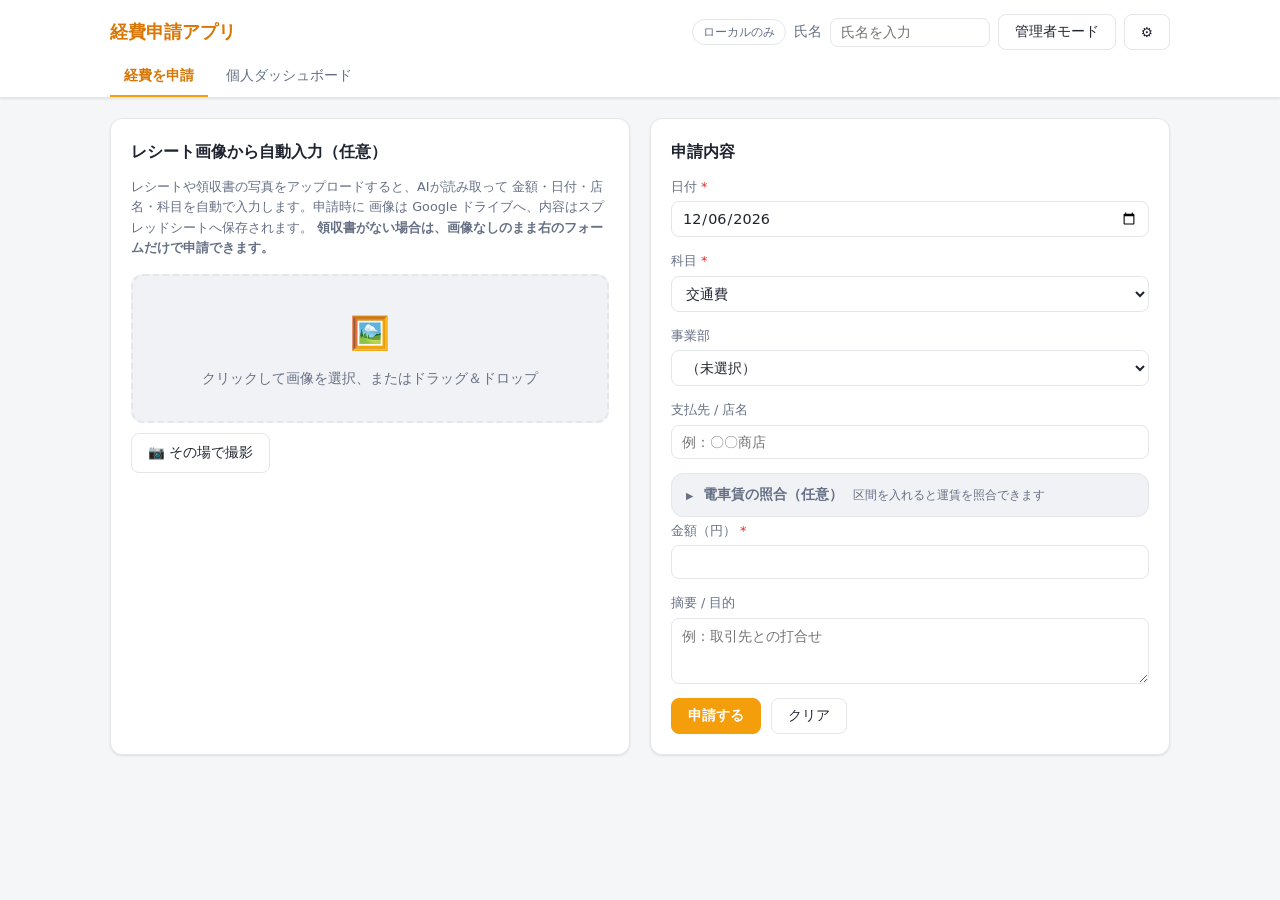
==== expense-app/index.html @ 51ad1a21 "端末内OCR（Tesseract）を削除した AIキーが設定されている運用では一度も実行されない経路だった。CDNからの ライブラリ読み込み、大津の二値化を自前実装した前処理、OCR結果のテキストから" ====
<!doctype html>
<html lang="ja">
  <head>
    <meta charset="UTF-8" />
    <meta name="viewport" content="width=device-width, initial-scale=1.0" />
    <title>経費申請アプリ</title>
    <link rel="stylesheet" href="./style.css" />
  </head>
  <body>
    <header class="app-header">
      <div class="app-header__inner">
        <h1 class="app-title">経費申請アプリ</h1>
        <div class="user-box">
          <span class="sync-badge" id="syncBadge">ローカルのみ</span>
          <button id="reSyncBtn" type="button" class="btn btn--ghost btn--sm" hidden>
            再同期
          </button>

          <!-- ローカル（試用）モード用 -->
          <span class="local-only" id="localUserBox">
            <label for="currentUser">氏名</label>
            <input
              id="currentUser"
              type="text"
              placeholder="氏名を入力"
              autocomplete="off"
            />
            <button id="adminToggle" type="button" class="btn btn--ghost">
              管理者モード
            </button>
          </span>

          <!-- クラウド（認証）モード用 -->
          <span class="cloud-only" id="sessionBox" hidden>
            <span class="user-chip">
              <span id="sessionName"></span>
              <span class="role-badge" id="sessionRole"></span>
            </span>
            <button id="logoutBtn" type="button" class="btn btn--ghost btn--sm">
              ログアウト
            </button>
          </span>

          <button id="settingsBtn" type="button" class="btn btn--ghost" title="クラウド連携設定">
            ⚙️
          </button>
        </div>
      </div>
      <nav class="tabs" id="tabs">
        <button class="tab is-active" data-tab="apply" type="button">経費を申請</button>
        <button class="tab" data-tab="personal" type="button">個人ダッシュボード</button>
        <button class="tab is-admin-only" data-tab="admin" type="button" hidden>
          管理者ダッシュボード
        </button>
      </nav>
    </header>

    <main class="container">
      <!-- バックエンド（Apps Script）が古い版のときの案内 -->
      <p class="notice" id="backendNotice" hidden></p>
      <!-- ===== 申請タブ ===== -->
      <section class="panel is-active" data-panel="apply">
        <div class="grid grid--apply">
          <div class="card">
            <h2 class="card__title">レシート画像から自動入力（任意）</h2>
            <p class="card__hint">
              レシートや領収書の写真をアップロードすると、AIが読み取って
              金額・日付・店名・科目を自動で入力します。申請時に
              画像は Google ドライブへ、内容はスプレッドシートへ保存されます。
              <strong>領収書がない場合は、画像なしのまま右のフォームだけで申請できます。</strong>
            </p>

            <label class="dropzone" id="dropzone">
              <input id="imageInput" type="file" accept="image/*" hidden />
              <span class="dropzone__icon">🖼️</span>
              <span class="dropzone__text">
                クリックして画像を選択、またはドラッグ＆ドロップ
              </span>
            </label>
            <div class="upload-actions">
              <label class="btn btn--ghost" id="cameraBtn">
                📷 その場で撮影
                <input
                  id="cameraInput"
                  type="file"
                  accept="image/*"
                  capture="environment"
                  hidden
                />
              </label>
            </div>

            <div class="preview" id="preview" hidden>
              <img id="previewImg" alt="レシートプレビュー" />
              <div class="preview__actions">
                <button id="retryAnalyze" type="button" class="btn btn--ghost btn--sm">
                  ⟳ もう一度AI解析
                </button>
                <button id="rotateImage" type="button" class="btn btn--ghost btn--sm">
                  ↻ 90°回転して再解析
                </button>
                <button id="clearImage" type="button" class="btn btn--ghost btn--sm">
                  画像を削除
                </button>
              </div>
            </div>

            <div class="ocr-status" id="ocrStatus" hidden>
              <div class="ocr-bar"><div class="ocr-bar__fill" id="ocrBarFill"></div></div>
              <span id="ocrStatusText">解析中…</span>
              <p class="ocr-error" id="ocrError" hidden></p>
            </div>

            <details class="ocr-raw" id="ocrRawWrap" hidden>
              <summary>読み取ったテキストを表示（誤りの確認用）</summary>
              <pre id="ocrRaw"></pre>
            </details>
          </div>

          <div class="card">
            <h2 class="card__title">申請内容</h2>
            <form id="expenseForm" class="form">
              <div class="form__row">
                <label for="expDate">日付 <span class="req">*</span></label>
                <input id="expDate" type="date" required />
              </div>
              <div class="form__row">
                <label for="expCategory">科目 <span class="req">*</span></label>
                <select id="expCategory" required>
                  <option value="交通費">交通費</option>
                  <option value="交際費">交際費</option>
                  <option value="会議費">会議費</option>
                  <option value="消耗品費">消耗品費</option>
                  <option value="通信費">通信費</option>
                  <option value="宿泊費">宿泊費</option>
                  <option value="その他">その他</option>
                </select>
              </div>
              <div class="form__row">
                <label for="expDept">事業部</label>
                <select id="expDept"></select>
              </div>
              <div class="form__row">
                <label for="expVendor">支払先 / 店名</label>
                <input id="expVendor" type="text" placeholder="例：〇〇商店" />
              </div>

              <!-- 交通費の運賃照合（科目が交通費のときだけ表示） -->
              <details class="fare-box" id="fareBox" hidden>
                <summary>
                  <span>電車賃の照合（任意）</span>
                  <span class="fare-box__state" id="fareSummary">区間を入れると運賃を照合できます</span>
                </summary>
                <div class="fare-grid">
                  <div class="form__row">
                    <label for="fareFrom">出発駅</label>
                    <input id="fareFrom" type="text" placeholder="例：新井薬師前" autocomplete="off" />
                  </div>
                  <div class="form__row">
                    <label for="fareTo">到着駅</label>
                    <input id="fareTo" type="text" placeholder="例：武蔵浦和" autocomplete="off" />
                  </div>
                  <div class="form__row">
                    <label for="fareRound">片道 / 往復</label>
                    <select id="fareRound">
                      <option value="round">往復</option>
                      <option value="one">片道</option>
                    </select>
                  </div>
                  <div class="form__row">
                    <label for="fareTrips">回数</label>
                    <input id="fareTrips" type="number" min="1" max="60" step="1" value="1" />
                  </div>
                </div>
                <div class="fare-actions">
                  <button id="fareLookupBtn" type="button" class="btn btn--ghost btn--sm">
                    🔎 Webで運賃を照合
                  </button>
                  <a id="fareSearchLink" class="btn btn--ghost btn--sm" href="#"
                     target="_blank" rel="noopener"
                     title="自分のブラウザで路線検索を開きます（無料・AIを使いません）">
                    🚉 路線検索で調べる ↗
                  </a>
                  <button id="fareApplyBtn" type="button" class="btn btn--ghost btn--sm" hidden>
                    金額に反映
                  </button>
                </div>
                <p class="fare-result" id="fareResult" hidden></p>
              </details>

              <div class="form__row">
                <label for="expAmount">金額（円） <span class="req">*</span></label>
                <input id="expAmount" type="number" min="0" step="1" required />
              </div>
              <div class="form__row">
                <label for="expDesc">摘要 / 目的</label>
                <textarea id="expDesc" rows="3" placeholder="例：取引先との打合せ"></textarea>
              </div>
              <div class="form__actions">
                <button type="submit" class="btn btn--primary" id="submitBtn">申請する</button>
                <button type="reset" class="btn btn--ghost">クリア</button>
              </div>
            </form>
          </div>
        </div>
      </section>

      <!-- ===== 個人ダッシュボード ===== -->
      <section class="panel" data-panel="personal">
        <div class="month-nav">
          <button id="personalPrev" type="button" class="btn btn--ghost btn--sm">◀</button>
          <input id="personalMonth" type="month" class="month-input" />
          <button id="personalNext" type="button" class="btn btn--ghost btn--sm">▶</button>
          <button id="personalAll" type="button" class="btn btn--ghost btn--sm">全期間</button>
        </div>
        <div class="stats" id="personalStats"></div>
        <div class="card">
          <div class="card__head">
            <h2 class="card__title">自分の申請一覧</h2>
            <div class="filters">
              <select id="personalFilter" class="mini-select">
                <option value="all">すべて</option>
                <option value="pending">申請中</option>
                <option value="approved">承認済み</option>
                <option value="rejected">却下</option>
              </select>
              <div class="view-toggle" id="personalViewToggle" role="group" aria-label="表示切替">
                <button type="button" data-view="cards" data-scope="personal">🧾 領収書</button>
                <button type="button" data-view="table" data-scope="personal">≡ 表</button>
              </div>
            </div>
          </div>
          <div class="cards" id="personalCards" hidden></div>
          <div class="table-wrap" id="personalTableWrap">
            <table class="table" id="personalTable">
              <thead>
                <tr>
                  <th>日付</th>
                  <th>科目</th>
                  <th>支払先</th>
                  <th class="num">金額</th>
                  <th>状態</th>
                  <th>領収書</th>
                  <th>備考</th>
                  <th></th>
                </tr>
              </thead>
              <tbody></tbody>
            </table>
          </div>
        </div>

        <div class="card cloud-only" id="passwordCard" hidden>
          <h2 class="card__title">パスワード変更</h2>
          <form id="passwordForm" class="form form--grid">
            <div class="form__row">
              <label for="pwCurrent">現在のパスワード</label>
              <input id="pwCurrent" type="password" autocomplete="current-password" required />
            </div>
            <div class="form__row">
              <label for="pwNew">新しいパスワード（8文字以上）</label>
              <input id="pwNew" type="password" autocomplete="new-password" minlength="8" required />
            </div>
            <div class="form__actions">
              <button type="submit" class="btn btn--ghost">変更する</button>
            </div>
          </form>
        </div>
      </section>

      <!-- ===== 管理者ダッシュボード ===== -->
      <section class="panel" data-panel="admin">
        <p class="notice" id="plNotice" hidden></p>
        <div class="month-nav">
          <button id="adminPrev" type="button" class="btn btn--ghost btn--sm">◀</button>
          <input id="adminMonth" type="month" class="month-input" />
          <button id="adminNext" type="button" class="btn btn--ghost btn--sm">▶</button>
          <button id="adminAll" type="button" class="btn btn--ghost btn--sm">全期間</button>
        </div>
        <div class="stats" id="adminStats"></div>

        <div class="grid grid--charts">
          <div class="card">
            <div class="card__head">
              <h2 class="card__title" id="adminGroupTitle">グループ別 承認済み金額</h2>
              <select id="adminGroupBy" class="mini-select">
                <option value="category">区分（科目）別</option>
                <option value="department">事業部別</option>
                <option value="applicant">スタッフ別</option>
              </select>
            </div>
            <div class="bars" id="adminByGroup"></div>
          </div>

          <div class="card">
            <h2 class="card__title">月次推移（承認済み金額・直近6ヶ月）</h2>
            <div class="bars" id="adminTrend"></div>
          </div>
        </div>

        <div class="card">
          <div class="card__head">
            <h2 class="card__title">全申請一覧</h2>
            <div class="filters">
              <input id="adminSearch" type="search" placeholder="申請者・店名で検索" />
              <select id="adminStatusFilter" class="mini-select">
                <option value="all">すべての状態</option>
                <option value="pending">申請中</option>
                <option value="approved">承認済み</option>
                <option value="rejected">却下</option>
              </select>
              <select id="adminReceiptFilter" class="mini-select">
                <option value="all">領収書：すべて</option>
                <option value="yes">領収書あり</option>
                <option value="no">領収書なし</option>
              </select>
              <select id="adminFareFilter" class="mini-select">
                <option value="all">運賃照合：すべて</option>
                <option value="diff">差額あり</option>
                <option value="registered">新規登録</option>
                <option value="unchecked">未照合</option>
                <option value="match">一致</option>
              </select>
              <select id="adminSort" class="mini-select">
                <option value="date_desc">日付（新しい順）</option>
                <option value="date_asc">日付（古い順）</option>
                <option value="amount_desc">金額（大きい順）</option>
                <option value="applicant">スタッフ順</option>
                <option value="department">事業部順</option>
                <option value="category">区分（科目）順</option>
              </select>
              <div class="view-toggle" id="adminViewToggle" role="group" aria-label="表示切替">
                <button type="button" data-view="cards" data-scope="admin">🧾 領収書</button>
                <button type="button" data-view="table" data-scope="admin">≡ 表</button>
              </div>
              <button id="csvBtn" type="button" class="btn btn--ghost btn--sm">
                CSV書き出し
              </button>
            </div>
          </div>
          <div class="cards" id="adminCards" hidden></div>
          <div class="table-wrap" id="adminTableWrap">
            <table class="table" id="adminTable">
              <thead>
                <tr>
                  <th>申請者</th>
                  <th>事業部</th>
                  <th>日付</th>
                  <th>科目</th>
                  <th>支払先</th>
                  <th class="num">金額</th>
                  <th>領収書</th>
                  <th>状態</th>
                  <th>操作</th>
                </tr>
              </thead>
              <tbody></tbody>
            </table>
          </div>
        </div>

        <!-- 事業部マスタ管理（クラウド＋認証モードのみ） -->
        <div class="card cloud-only" id="deptMgmtCard" hidden>
          <h2 class="card__title">事業部の管理</h2>
          <p class="card__hint">
            ここで登録した事業部が、申請フォームとユーザー登録のプルダウンに反映されます。
            削除しても過去の申請データの事業部名は残ります（選択肢から外れるだけ）。
          </p>
          <div id="deptChips" class="dept-chips"></div>
          <form id="deptAddForm" class="form form--inline-add">
            <input id="newDeptName" type="text" placeholder="新しい事業部名" maxlength="40" required />
            <button type="submit" class="btn btn--primary">追加</button>
          </form>
        </div>

        <!-- 運賃マスタ（クラウド＋認証モードのみ） -->
        <div class="card cloud-only" id="fareMgmtCard" hidden>
          <div class="card__head">
            <h2 class="card__title">運賃マスタ（電車賃の照合基準）</h2>
            <button id="fareReloadBtn" type="button" class="btn btn--ghost btn--sm">
              再読込
            </button>
          </div>
          <p class="card__hint">
            未登録の区間が申請されると、<strong>その申請額から片道運賃を割り戻してここへ登録</strong>
            します（更新欄が「申請（申請者名）」の行）。2回目以降の同じ区間はこの値で即照合するため、
            結果がぶれません。<strong>最初の1件は申請額をそのまま基準にしているので、
            一覧で「新規登録」が付いた申請は承認前に金額を確かめてください。</strong>
            運賃改定や誤りは運賃欄を直接書き換えて修正します
            （削除すると次の申請でまた登録し直されます）。上りと下りは同じ区間として扱います。
          </p>
          <div class="table-wrap">
            <table class="table" id="fareTable">
              <thead>
                <tr>
                  <th>出発駅</th>
                  <th>到着駅</th>
                  <th class="num">片道運賃</th>
                  <th>経路</th>
                  <th>出典</th>
                  <th>更新</th>
                  <th>操作</th>
                </tr>
              </thead>
              <tbody></tbody>
            </table>
          </div>

          <h3 class="card__subtitle">区間を手で追加する</h3>
          <form id="fareAddForm" class="form form--inline-add">
            <input id="nfFrom" type="text" placeholder="出発駅" required />
            <input id="nfTo" type="text" placeholder="到着駅" required />
            <input id="nfFare" type="number" min="1" step="1" placeholder="片道運賃" required />
            <input id="nfRoute" type="text" placeholder="経路（任意）" />
            <a id="nfSearchLink" class="btn btn--ghost" href="#" target="_blank" rel="noopener"
               title="駅名を入れると路線検索を開けます（無料・AIを使いません）">
              🚉 調べる ↗
            </a>
            <button type="submit" class="btn btn--primary">追加</button>
          </form>

          <details class="fare-bulk">
            <summary>まとめて登録する（初期設定用）</summary>
            <p class="card__hint">
              1行に <code>出発駅, 到着駅, 片道運賃</code> の順で入力します
              （4つ目に経路も書けます）。スプレッドシートからの貼り付けにも対応します。
            </p>
            <textarea id="fareBulkText" rows="6"
              placeholder="新井薬師前, 武蔵浦和, 510, 西武新宿線→JR埼京線 池袋乗換&#10;新井薬師前, 西武新宿, 220&#10;新井薬師前, 椎名町, 180"></textarea>
            <div class="fare-actions">
              <button id="fareBulkBtn" type="button" class="btn btn--primary">
                まとめて登録
              </button>
            </div>
            <p class="fare-result" id="fareBulkResult" hidden></p>
          </details>
        </div>

        <!-- AI解析の学習データ（クラウド＋認証モードのみ） -->
        <div class="card cloud-only" id="memoryCard" hidden>
          <div class="card__head">
            <h2 class="card__title">AI解析の学習データ（店舗別）</h2>
            <button id="memoryReloadBtn" type="button" class="btn btn--ghost btn--sm">
              再読込
            </button>
          </div>
          <p class="card__hint">
            申請時の手修正を店舗ごとに記憶し、次回同じ店舗のレシートで
            <strong>店名・科目・摘要</strong>を自動補正します。過去に金額・日付を誤読した店舗では、
            その事例をAIに伝えたうえで読み直します。
            学習内容が実態に合わなくなったら「学習を削除」でその店舗の記憶だけを消せます
            （申請データは消えません）。
          </p>
          <div class="table-wrap">
            <table class="table" id="memoryTable">
              <thead>
                <tr>
                  <th>店名</th>
                  <th>科目</th>
                  <th>摘要</th>
                  <th>学習件数</th>
                  <th>誤読事例</th>
                  <th>操作</th>
                </tr>
              </thead>
              <tbody></tbody>
            </table>
          </div>
        </div>

        <!-- ユーザー管理（クラウド＋認証モードのみ） -->
        <div class="card cloud-only" id="userMgmtCard" hidden>
          <div class="card__head">
            <h2 class="card__title">ユーザー管理</h2>
            <button id="userReloadBtn" type="button" class="btn btn--ghost btn--sm">
              再読込
            </button>
          </div>
          <div class="table-wrap">
            <table class="table" id="userTable">
              <thead>
                <tr>
                  <th>ユーザーID</th>
                  <th>表示名</th>
                  <th>事業部</th>
                  <th>権限</th>
                  <th>状態</th>
                  <th>操作</th>
                </tr>
              </thead>
              <tbody></tbody>
            </table>
          </div>

          <h3 class="card__subtitle">ユーザーを追加</h3>
          <form id="userAddForm" class="form form--grid">
            <div class="form__row">
              <label for="nuUsername">ユーザーID（半角英数 3〜32字）</label>
              <input id="nuUsername" type="text" pattern="[a-zA-Z0-9._\-]{3,32}" required />
            </div>
            <div class="form__row">
              <label for="nuDisplayName">表示名</label>
              <input id="nuDisplayName" type="text" required />
            </div>
            <div class="form__row">
              <label for="nuDept">事業部</label>
              <select id="nuDept"></select>
            </div>
            <div class="form__row">
              <label for="nuPassword">初期パスワード（8文字以上）</label>
              <input id="nuPassword" type="text" minlength="8" required />
            </div>
            <div class="form__row">
              <label for="nuRole">権限</label>
              <select id="nuRole">
                <option value="user">一般（自分の申請のみ）</option>
                <option value="admin">管理者（全件・承認・ユーザー管理）</option>
              </select>
            </div>
            <div class="form__actions">
              <button type="submit" class="btn btn--primary">追加する</button>
            </div>
          </form>
        </div>
      </section>
    </main>

    <!-- ===== ログイン / 初期設定 ===== -->
    <div class="auth-overlay" id="authOverlay" hidden>
      <div class="auth-box">
        <h1 class="app-title">経費申請アプリ</h1>

        <form id="loginForm" class="form" hidden>
          <h2 class="card__title">ログイン</h2>
          <div class="form__row">
            <label for="loginUsername">ユーザーID</label>
            <input id="loginUsername" type="text" autocomplete="username" required />
          </div>
          <div class="form__row">
            <label for="loginPassword">パスワード</label>
            <input id="loginPassword" type="password" autocomplete="current-password" required />
          </div>
          <p class="form-error" id="loginError" hidden></p>
          <div class="form__actions">
            <button type="submit" class="btn btn--primary btn--wide">ログイン</button>
          </div>
        </form>

        <form id="setupForm" class="form" hidden>
          <h2 class="card__title">初期設定：管理者アカウントの作成</h2>
          <p class="card__hint">
            最初にシステム管理者のアカウントを作成します。作成後は全員ログインが必要になります。
          </p>
          <div class="form__row">
            <label for="setupUsername">ユーザーID（半角英数 3〜32字）</label>
            <input id="setupUsername" type="text" pattern="[a-zA-Z0-9._\-]{3,32}" required />
          </div>
          <div class="form__row">
            <label for="setupDisplayName">表示名（氏名）</label>
            <input id="setupDisplayName" type="text" required />
          </div>
          <div class="form__row">
            <label for="setupPassword">パスワード（8文字以上）</label>
            <input id="setupPassword" type="password" minlength="8" required />
          </div>
          <p class="form-error" id="setupError" hidden></p>
          <div class="form__actions">
            <button type="submit" class="btn btn--primary btn--wide">作成してはじめる</button>
          </div>
        </form>
      </div>
    </div>

    <!-- ===== 設定モーダル ===== -->
    <div class="modal" id="settingsModal" hidden>
      <div class="modal__backdrop" data-close></div>
      <div class="modal__box">
        <h2 class="card__title">クラウド連携設定</h2>
        <p class="card__hint">
          Google Apps Script で公開した Web アプリの URL を設定すると、申請データが
          スプレッドシートに、領収書画像が Google ドライブに保存され、ログインと権限管理が
          有効になります。未設定の場合はこの端末内（localStorage）のみの試用モードです。
          設定手順は <code>apps-script/README.md</code> を参照してください。
        </p>
        <div class="form__row">
          <label for="cfgEndpoint">Web アプリ URL</label>
          <input
            id="cfgEndpoint"
            type="url"
            placeholder="https://script.google.com/macros/s/.../exec"
          />
        </div>
        <div class="form__actions">
          <button id="cfgSave" type="button" class="btn btn--primary">保存して接続</button>
          <button id="cfgClear" type="button" class="btn btn--ghost">連携を解除</button>
          <button type="button" class="btn btn--ghost" data-close>閉じる</button>
        </div>
      </div>
    </div>

    <!-- ===== 領収書ビューア（拡大表示） ===== -->
    <div class="modal lightbox" id="receiptModal" hidden>
      <div class="modal__backdrop" data-lb-close></div>
      <div class="lightbox__box">
        <div class="lightbox__bar">
          <div class="lightbox__title">
            <strong id="lbTitle"></strong>
            <span id="lbSub"></span>
          </div>
          <span class="lightbox__count" id="lbCount"></span>
          <button type="button" class="lightbox__btn" data-lb-close aria-label="閉じる">✕</button>
        </div>
        <div class="lightbox__stage">
          <button type="button" class="lightbox__nav" data-lb-prev aria-label="前の領収書">◀</button>
          <img id="lbImg" alt="領収書" />
          <p class="lightbox__error" id="lbError" hidden>
            画像を表示できませんでした。Google ドライブ上の画像に、
            このGoogleアカウントの閲覧権限が無い可能性があります。
            下の「ドライブで開く」から確認してください。
          </p>
          <button type="button" class="lightbox__nav" data-lb-next aria-label="次の領収書">▶</button>
        </div>
        <div class="lightbox__foot">
          <a id="lbOpen" href="#" target="_blank" rel="noopener" class="btn btn--ghost btn--sm">
            ドライブで開く ↗
          </a>
          <span class="lightbox__hint">← → キーで移動 / Esc で閉じる</span>
        </div>
      </div>
    </div>

    <div class="toast" id="toast" hidden></div>

    <!--
      外部スクリプトをここへ足さないこと。script.js より前に同期で置くと、
      その通信が終わるまでアプリのJSが1行も動かず、起動が丸ごと待たされる。
      必要なものは script.js から使う直前に動的に読み込む。
    -->
    <script src="./script.js"></script>
  </body>
</html>
---- expense-app/style.css ----
:root {
  color-scheme: light;
  --bg: #f5f6f8;
  --surface: #ffffff;
  --surface-2: #f1f2f5;
  --border: #e4e6ea;
  --text: #1f2430;
  --muted: #667085;
  --accent: #f59e0b;
  --accent-strong: #d97706;
  --accent-soft: #fef3c7;
  --green: #059669;
  --green-soft: #d1fae5;
  --red: #dc2626;
  --red-soft: #fee2e2;
  --blue: #2563eb;
  --blue-soft: #dbeafe;
  --radius: 12px;
  --shadow: 0 1px 3px rgba(16, 24, 40, 0.06), 0 1px 2px rgba(16, 24, 40, 0.04);
}

* {
  box-sizing: border-box;
}

/* display を明示した要素でも hidden 属性を必ず優先させる */
[hidden] {
  display: none !important;
}

body {
  margin: 0;
  background: var(--bg);
  color: var(--text);
  font-family: "Hiragino Kaku Gothic ProN", "Yu Gothic", "Noto Sans JP",
    system-ui, sans-serif;
  line-height: 1.6;
}

/* ===== Header ===== */
.app-header {
  border-bottom: 1px solid var(--border);
  background: var(--surface);
  position: sticky;
  top: 0;
  z-index: 10;
  box-shadow: var(--shadow);
}
.app-header__inner {
  max-width: 1100px;
  margin: 0 auto;
  padding: 14px 20px 6px;
  display: flex;
  align-items: center;
  justify-content: space-between;
  gap: 12px;
  flex-wrap: wrap;
}
.app-title {
  font-size: 1.15rem;
  margin: 0;
  color: var(--accent-strong);
}
.user-box {
  display: flex;
  align-items: center;
  gap: 8px;
  font-size: 0.85rem;
  color: var(--muted);
  flex-wrap: wrap;
}
.user-box .local-only,
.user-box .cloud-only {
  display: inline-flex;
  align-items: center;
  gap: 8px;
}
.user-box .local-only[hidden],
.user-box .cloud-only[hidden] {
  display: none;
}
.user-box input {
  background: var(--surface);
  border: 1px solid var(--border);
  color: var(--text);
  border-radius: 8px;
  padding: 6px 10px;
  font-size: 0.85rem;
  max-width: 160px;
}
.user-chip {
  display: inline-flex;
  align-items: center;
  gap: 6px;
  background: var(--surface-2);
  border: 1px solid var(--border);
  border-radius: 999px;
  padding: 4px 12px;
  color: var(--text);
  font-weight: 600;
}
.role-badge {
  font-size: 0.68rem;
  font-weight: 700;
  padding: 1px 8px;
  border-radius: 999px;
  background: var(--accent-soft);
  color: var(--accent-strong);
}
.role-badge.is-user {
  background: var(--blue-soft);
  color: var(--blue);
}

.sync-badge {
  font-size: 0.72rem;
  padding: 3px 10px;
  border-radius: 999px;
  border: 1px solid var(--border);
  color: var(--muted);
  white-space: nowrap;
  background: var(--surface);
}
.sync-badge.is-synced {
  color: var(--green);
  border-color: var(--green);
  background: var(--green-soft);
}
.sync-badge.is-syncing {
  color: var(--accent-strong);
  border-color: var(--accent);
  background: var(--accent-soft);
}
.sync-badge.is-error {
  color: var(--red);
  border-color: var(--red);
  background: var(--red-soft);
  cursor: pointer; /* クリックでエラー詳細を表示できる */
}
.sync-badge.is-error:hover {
  filter: brightness(0.97);
}

.tabs {
  max-width: 1100px;
  margin: 0 auto;
  padding: 0 20px;
  display: flex;
  gap: 4px;
  overflow-x: auto;
  -webkit-overflow-scrolling: touch;
}
.tab {
  background: none;
  border: none;
  border-bottom: 2px solid transparent;
  color: var(--muted);
  padding: 10px 14px;
  font-size: 0.9rem;
  cursor: pointer;
  font-family: inherit;
  white-space: nowrap;
}
.tab:hover {
  color: var(--text);
}
.tab.is-active {
  color: var(--accent-strong);
  border-bottom-color: var(--accent);
  font-weight: 700;
}

/* ===== Layout ===== */
.container {
  max-width: 1100px;
  margin: 0 auto;
  padding: 20px;
}
.panel {
  display: none;
}
.panel.is-active {
  display: block;
}
.grid {
  display: grid;
  gap: 20px;
}
.grid--apply {
  grid-template-columns: 1fr 1fr;
}
.grid--charts {
  grid-template-columns: 1fr 1fr;
  margin-bottom: 0;
}
.grid--charts .card {
  margin-bottom: 20px;
}
@media (max-width: 860px) {
  .grid--apply,
  .grid--charts {
    grid-template-columns: 1fr;
  }
}

/* ===== Month nav ===== */
.month-nav {
  display: flex;
  align-items: center;
  gap: 8px;
  margin-bottom: 16px;
  flex-wrap: wrap;
}
.month-input {
  background: var(--surface);
  border: 1px solid var(--border);
  color: var(--text);
  border-radius: 8px;
  padding: 6px 10px;
  font-size: 0.9rem;
  font-family: inherit;
}
.month-nav .btn.is-on {
  border-color: var(--accent);
  color: var(--accent-strong);
  background: var(--accent-soft);
}

/* ===== Card ===== */
.card {
  background: var(--surface);
  border: 1px solid var(--border);
  border-radius: var(--radius);
  padding: 20px;
  margin-bottom: 20px;
  box-shadow: var(--shadow);
}
.card__title {
  font-size: 1rem;
  margin: 0 0 12px;
  color: var(--text);
  font-weight: 700;
}
.card__subtitle {
  font-size: 0.9rem;
  margin: 20px 0 10px;
  color: var(--text);
}
.card__hint {
  font-size: 0.8rem;
  color: var(--muted);
  margin: 0 0 16px;
}
.card__head {
  display: flex;
  justify-content: space-between;
  align-items: center;
  gap: 12px;
  margin-bottom: 12px;
  flex-wrap: wrap;
}

/* ===== Dropzone / preview ===== */
.dropzone {
  display: flex;
  flex-direction: column;
  align-items: center;
  justify-content: center;
  gap: 8px;
  border: 2px dashed var(--border);
  border-radius: var(--radius);
  padding: 32px 16px;
  cursor: pointer;
  text-align: center;
  color: var(--muted);
  background: var(--surface-2);
  transition: border-color 0.15s ease, background 0.15s ease;
}
.dropzone:hover,
.dropzone.is-drag {
  border-color: var(--accent);
  background: var(--accent-soft);
}
.dropzone__icon {
  font-size: 2rem;
}
.dropzone__text {
  font-size: 0.85rem;
}
.upload-actions {
  margin-top: 10px;
  display: flex;
  gap: 8px;
  flex-wrap: wrap;
}
.upload-actions .btn {
  cursor: pointer;
}
.preview {
  margin-top: 16px;
  display: flex;
  flex-direction: column;
  align-items: flex-start;
  gap: 8px;
}
.preview img {
  max-width: 100%;
  max-height: 260px;
  border-radius: 8px;
  border: 1px solid var(--border);
}
.preview__actions {
  display: flex;
  gap: 8px;
  flex-wrap: wrap;
}
.ocr-error {
  color: var(--red);
  font-size: 0.78rem;
  margin-top: 6px;
  word-break: break-word;
}

.ocr-status {
  margin-top: 16px;
  font-size: 0.8rem;
  color: var(--muted);
}
.ocr-bar {
  height: 6px;
  background: var(--surface-2);
  border-radius: 999px;
  overflow: hidden;
  margin-bottom: 6px;
}
.ocr-bar__fill {
  height: 100%;
  width: 0;
  background: var(--accent);
  transition: width 0.2s ease;
}
.ocr-raw {
  margin-top: 12px;
  font-size: 0.75rem;
  color: var(--muted);
}
.ocr-raw pre {
  white-space: pre-wrap;
  word-break: break-word;
  background: var(--surface-2);
  padding: 10px;
  border-radius: 8px;
  max-height: 180px;
  overflow: auto;
}

/* ===== Form ===== */
.form__row {
  margin-bottom: 14px;
  display: flex;
  flex-direction: column;
  gap: 4px;
}
.form__row label {
  font-size: 0.8rem;
  color: var(--muted);
}
.req {
  color: var(--red);
}
.form input,
.form select,
.form textarea,
.mini-select,
.filters input {
  background: var(--surface);
  border: 1px solid var(--border);
  color: var(--text);
  border-radius: 8px;
  padding: 8px 10px;
  font-size: 0.9rem;
  font-family: inherit;
  width: 100%;
}
.form input:focus,
.form select:focus,
.form textarea:focus {
  outline: 2px solid var(--accent-soft);
  border-color: var(--accent);
}
.form textarea {
  resize: vertical;
}
.form__actions {
  display: flex;
  gap: 10px;
  margin-top: 8px;
  flex-wrap: wrap;
}
.form--grid {
  display: grid;
  grid-template-columns: 1fr 1fr;
  gap: 0 16px;
}
.form--grid .form__actions {
  grid-column: 1 / -1;
}
@media (max-width: 640px) {
  .form--grid {
    grid-template-columns: 1fr;
  }
}
.form-error {
  color: var(--red);
  font-size: 0.8rem;
  margin: 0 0 10px;
}

/* ===== Buttons ===== */
.btn {
  display: inline-flex;
  align-items: center;
  justify-content: center;
  border: 1px solid var(--border);
  background: var(--surface);
  color: var(--text);
  border-radius: 8px;
  padding: 8px 16px;
  font-size: 0.85rem;
  cursor: pointer;
  font-family: inherit;
  text-decoration: none;
  min-height: 36px;
}
.btn:hover {
  border-color: var(--accent);
  background: var(--accent-soft);
}
.btn--primary {
  background: var(--accent);
  color: #ffffff;
  border-color: var(--accent);
  font-weight: 700;
}
.btn--primary:hover {
  background: var(--accent-strong);
  border-color: var(--accent-strong);
}
.btn--ghost {
  background: transparent;
}
.btn--sm {
  padding: 5px 10px;
  font-size: 0.78rem;
  min-height: 30px;
}
.btn--wide {
  width: 100%;
}
.btn--approve {
  color: var(--green);
}
.btn--approve:hover {
  background: var(--green-soft);
  border-color: var(--green);
}
.btn--reject {
  color: var(--red);
}
.btn--reject:hover {
  background: var(--red-soft);
  border-color: var(--red);
}
.btn.is-on {
  border-color: var(--accent);
  color: var(--accent-strong);
  background: var(--accent-soft);
}

/* ===== Stats ===== */
.stats {
  display: grid;
  grid-template-columns: repeat(auto-fit, minmax(150px, 1fr));
  gap: 14px;
  margin-bottom: 20px;
}
.stat {
  background: var(--surface);
  border: 1px solid var(--border);
  border-radius: var(--radius);
  padding: 14px 16px;
  box-shadow: var(--shadow);
}
.stat__label {
  font-size: 0.75rem;
  color: var(--muted);
  margin: 0 0 6px;
}
.stat__value {
  font-size: 1.4rem;
  font-weight: 700;
  margin: 0;
}
.stat__value.is-green {
  color: var(--green);
}
.stat__value.is-accent {
  color: var(--accent-strong);
}

/* ===== Table ===== */
.table-wrap {
  overflow-x: auto;
  -webkit-overflow-scrolling: touch;
}
.table {
  width: 100%;
  border-collapse: collapse;
  font-size: 0.85rem;
}
.table th,
.table td {
  text-align: left;
  padding: 10px 12px;
  border-bottom: 1px solid var(--border);
  white-space: nowrap;
}
.table th {
  color: var(--muted);
  font-weight: 600;
  font-size: 0.78rem;
  background: var(--surface-2);
}
.table td.num,
.table th.num {
  text-align: right;
  font-variant-numeric: tabular-nums;
}
.table tbody tr:hover {
  background: var(--surface-2);
}
.empty {
  text-align: center;
  color: var(--muted);
  padding: 24px;
  font-size: 0.85rem;
}

/* ===== Status badge ===== */
.badge {
  display: inline-block;
  padding: 2px 10px;
  border-radius: 999px;
  font-size: 0.72rem;
  font-weight: 700;
}
.badge--pending {
  background: var(--blue-soft);
  color: var(--blue);
}
.badge--approved {
  background: var(--green-soft);
  color: var(--green);
}
.badge--rejected {
  background: var(--red-soft);
  color: var(--red);
}

/* ===== Bars (category breakdown) ===== */
.bars {
  display: flex;
  flex-direction: column;
  gap: 10px;
}
.bar-row {
  display: grid;
  grid-template-columns: 90px 1fr 100px;
  align-items: center;
  gap: 10px;
  font-size: 0.8rem;
}
@media (max-width: 480px) {
  .bar-row {
    grid-template-columns: 70px 1fr 84px;
  }
}
.bar-track {
  height: 10px;
  background: var(--surface-2);
  border-radius: 999px;
  overflow: hidden;
}
.bar-fill {
  height: 100%;
  background: var(--accent);
  border-radius: 999px;
}
.bar-val {
  text-align: right;
  font-variant-numeric: tabular-nums;
  color: var(--muted);
}

.filters {
  display: flex;
  gap: 8px;
  flex-wrap: wrap;
}
.filters input {
  width: auto;
  min-width: 160px;
  flex: 1 1 160px;
}
.mini-select {
  width: auto;
}

/* ===== Auth overlay ===== */
.auth-overlay {
  position: fixed;
  inset: 0;
  z-index: 70;
  display: flex;
  align-items: center;
  justify-content: center;
  padding: 20px;
  background: var(--bg);
}
.auth-overlay[hidden] {
  display: none;
}
.auth-box {
  width: 100%;
  max-width: 400px;
  background: var(--surface);
  border: 1px solid var(--border);
  border-radius: var(--radius);
  padding: 28px 24px;
  box-shadow: 0 8px 30px rgba(16, 24, 40, 0.12);
}
.auth-box .app-title {
  text-align: center;
  margin-bottom: 20px;
}

/* ===== Modal ===== */
.modal {
  position: fixed;
  inset: 0;
  z-index: 60;
  display: flex;
  align-items: center;
  justify-content: center;
  padding: 20px;
}
.modal[hidden] {
  display: none;
}
.modal__backdrop {
  position: absolute;
  inset: 0;
  background: rgba(31, 36, 48, 0.45);
}
.modal__box {
  position: relative;
  background: var(--surface);
  border: 1px solid var(--border);
  border-radius: var(--radius);
  padding: 24px;
  width: 100%;
  max-width: 480px;
  max-height: 90vh;
  overflow-y: auto;
}
.modal__box code {
  background: var(--surface-2);
  padding: 1px 5px;
  border-radius: 4px;
  font-size: 0.8em;
}

/* ===== 案内バー（バックエンドが古い版のとき等） ===== */
.notice {
  margin: 0 0 16px;
  padding: 12px 14px;
  border: 1px solid var(--accent-strong);
  background: var(--accent-soft);
  color: var(--text);
  border-radius: var(--radius);
  font-size: 0.85rem;
  line-height: 1.6;
}
.notice code {
  background: var(--surface);
  padding: 1px 5px;
  border-radius: 4px;
  font-size: 0.9em;
}

/* ===== 交通費の運賃照合（電車賃） ===== */
.fare-box {
  border: 1px solid var(--border);
  border-radius: var(--radius);
  background: var(--surface-2);
  padding: 10px 14px;
  margin: 0 0 4px;
}
/* 既定は閉じた状態。開いたときだけ中身の余白を足す */
.fare-box[open] {
  padding-bottom: 14px;
}
.fare-box > summary {
  display: flex;
  align-items: baseline;
  gap: 10px;
  flex-wrap: wrap;
  cursor: pointer;
  font-size: 0.85rem;
  font-weight: 700;
  color: var(--muted);
  list-style: none; /* 既定の三角は下の ::before で置き換える */
}
.fare-box > summary::-webkit-details-marker {
  display: none;
}
/* display:flex の summary では既定の三角が出ないため、開閉の目印を自分で描く */
.fare-box > summary::before {
  content: "▶";
  font-size: 0.6rem;
  color: var(--muted);
  transition: transform 0.15s;
}
.fare-box[open] > summary::before {
  transform: rotate(90deg);
}
.fare-box[open] > summary {
  margin-bottom: 12px;
}
.fare-box__state {
  font-weight: 400;
  font-size: 0.78rem;
  color: var(--muted);
}
/* 区間が入っていることが閉じたままでも分かるようにする */
.fare-box__state.is-set {
  color: var(--accent-strong);
  font-weight: 700;
}
.fare-grid {
  display: grid;
  grid-template-columns: repeat(auto-fit, minmax(150px, 1fr));
  gap: 10px;
}
.fare-grid .form__row {
  margin: 0;
}
.fare-actions {
  display: flex;
  gap: 8px;
  flex-wrap: wrap;
  margin-top: 12px;
}
.fare-result {
  display: flex;
  flex-direction: column;
  gap: 3px;
  margin: 12px 0 0;
  padding: 10px 12px;
  border-radius: 8px;
  border: 1px solid var(--border);
  background: var(--surface);
  font-size: 0.82rem;
  line-height: 1.5;
}
.fare-result.is-ok {
  border-color: var(--green);
  background: var(--green-soft);
}
.fare-result.is-warn {
  border-color: var(--accent-strong);
  background: var(--accent-soft);
}
.fare-result.is-error {
  border-color: var(--red);
  background: var(--red-soft);
}
.fare-result a {
  color: var(--blue);
  align-self: flex-start;
}
/* 区間のまとめて登録 */
.fare-bulk {
  margin-top: 16px;
  border-top: 1px solid var(--border);
  padding-top: 12px;
}
.fare-bulk summary {
  cursor: pointer;
  font-size: 0.85rem;
  font-weight: 700;
  color: var(--muted);
}
.fare-bulk textarea {
  width: 100%;
  background: var(--surface);
  border: 1px solid var(--border);
  color: var(--text);
  border-radius: 8px;
  padding: 8px 10px;
  font-size: 0.85rem;
  font-family: ui-monospace, SFMono-Regular, Menlo, monospace;
  resize: vertical;
}

/* 駅名が未入力のあいだ「路線検索で調べる」リンクを押せなくする */
.btn.is-disabled {
  opacity: 0.45;
  pointer-events: none;
}
.fare-badge {
  display: inline-block;
  margin-left: 6px;
  padding: 2px 8px;
  border-radius: 999px;
  font-size: 0.7rem;
  font-weight: 700;
  white-space: nowrap;
}
.fare-badge.is-match {
  background: var(--green-soft);
  color: var(--green);
}
.fare-badge.is-diff {
  background: var(--accent-soft);
  color: var(--accent-strong);
}
.fare-badge.is-registered {
  background: var(--blue-soft);
  color: var(--blue);
}
.fare-badge.is-unchecked {
  background: var(--surface-2);
  color: var(--muted);
}
.fare-inline-input {
  width: 90px;
  background: var(--surface);
  border: 1px solid var(--border);
  color: var(--text);
  border-radius: 6px;
  padding: 4px 6px;
  font-size: 0.8rem;
  font-family: inherit;
  text-align: right;
}
.fare-by {
  color: var(--muted);
  font-size: 0.7rem;
}

/* ===== 表示形式の切替（カード／表） ===== */
.view-toggle {
  display: inline-flex;
  border: 1px solid var(--border);
  border-radius: 8px;
  overflow: hidden;
  background: var(--surface);
}
.view-toggle button {
  border: none;
  background: transparent;
  color: var(--muted);
  font-family: inherit;
  font-size: 0.8rem;
  padding: 6px 12px;
  cursor: pointer;
  white-space: nowrap;
}
.view-toggle button + button {
  border-left: 1px solid var(--border);
}
.view-toggle button:hover {
  background: var(--surface-2);
}
.view-toggle button.is-on {
  background: var(--accent-soft);
  color: var(--accent-strong);
  font-weight: 700;
}

/* ===== 領収書サムネイル ===== */
.thumb {
  display: block;
  width: 92px;
  height: 116px;
  flex: none;
  padding: 0;
  border: 1px solid var(--border);
  border-radius: 8px;
  background: var(--surface-2);
  overflow: hidden;
  cursor: pointer;
}
.thumb img {
  width: 100%;
  height: 100%;
  object-fit: cover;
  display: block;
}
.thumb:hover {
  border-color: var(--accent);
}
.thumb--sm {
  width: 52px;
  height: 40px;
  border-radius: 6px;
}
.thumb--none,
.thumb.is-error {
  display: inline-flex;
  align-items: center;
  justify-content: center;
  text-align: center;
  font-size: 0.68rem;
  line-height: 1.3;
  color: var(--muted);
  background: var(--surface-2);
  cursor: default;
}
.thumb.is-error::after {
  content: "表示できません";
  padding: 0 4px;
}
.thumb--sm.is-error::after {
  content: "✕";
}

/* ===== 申請カード（領収書つき一覧） ===== */
.cards {
  display: grid;
  gap: 12px;
}
.cards[hidden] {
  display: none;
}
.ecard {
  border: 1px solid var(--border);
  border-radius: var(--radius);
  overflow: hidden;
  background: var(--surface);
}
.ecard__head {
  display: flex;
  align-items: center;
  justify-content: space-between;
  gap: 10px;
  padding: 8px 14px;
  background: var(--surface-2);
  border-bottom: 1px solid var(--border);
  font-size: 0.82rem;
}
.ecard__who {
  font-weight: 700;
}
.ecard__dept {
  font-weight: 400;
  color: var(--muted);
  font-size: 0.76rem;
}
.ecard__date {
  color: var(--muted);
  font-variant-numeric: tabular-nums;
}
.ecard__body {
  display: flex;
  gap: 14px;
  padding: 12px 14px;
  align-items: flex-start;
}
.ecard__main {
  flex: 1;
  min-width: 0;
}
.ecard__tags {
  display: flex;
  gap: 6px;
  flex-wrap: wrap;
  margin-bottom: 6px;
}
.chip {
  display: inline-block;
  padding: 2px 10px;
  border-radius: 999px;
  font-size: 0.72rem;
  font-weight: 700;
  background: var(--accent-soft);
  color: var(--accent-strong);
}
.ecard__amount {
  margin: 0 0 4px;
  font-size: 1.25rem;
  font-weight: 700;
  font-variant-numeric: tabular-nums;
}
.ecard__vendor {
  margin: 0;
  font-size: 0.85rem;
}
.ecard__desc {
  margin: 4px 0 0;
  font-size: 0.8rem;
  color: var(--muted);
  overflow-wrap: anywhere;
}
.ecard__note {
  margin: 6px 0 0;
  font-size: 0.78rem;
  color: var(--red);
}
.ecard__ops {
  display: flex;
  gap: 6px;
  flex-wrap: wrap;
  margin-top: 10px;
}

/* ===== 領収書ビューア（拡大表示） ===== */
.lightbox {
  padding: 12px;
}
.lightbox__box {
  position: relative;
  display: flex;
  flex-direction: column;
  background: var(--surface);
  border: 1px solid var(--border);
  border-radius: var(--radius);
  width: 100%;
  max-width: 900px;
  max-height: 92vh;
  overflow: hidden;
}
.lightbox__bar {
  display: flex;
  align-items: center;
  gap: 10px;
  padding: 10px 14px;
  border-bottom: 1px solid var(--border);
  background: var(--surface-2);
}
.lightbox__title {
  display: flex;
  flex-direction: column;
  min-width: 0;
  font-size: 0.85rem;
}
.lightbox__title span {
  color: var(--muted);
  font-size: 0.76rem;
  overflow: hidden;
  text-overflow: ellipsis;
  white-space: nowrap;
}
.lightbox__count {
  margin-left: auto;
  color: var(--muted);
  font-size: 0.78rem;
  font-variant-numeric: tabular-nums;
  white-space: nowrap;
}
.lightbox__btn {
  border: 1px solid var(--border);
  background: var(--surface);
  color: var(--muted);
  border-radius: 8px;
  font-size: 0.9rem;
  line-height: 1;
  padding: 6px 9px;
  cursor: pointer;
}
.lightbox__btn:hover {
  color: var(--text);
}
.lightbox__stage {
  position: relative;
  display: flex;
  align-items: center;
  justify-content: center;
  min-height: 200px;
  gap: 10px;
  padding: 12px;
  background: var(--surface-2);
  overflow: auto;
}
.lightbox__stage img {
  max-width: 100%;
  max-height: 68vh;
  border-radius: 8px;
  background: var(--surface);
}
.lightbox__error {
  margin: 24px;
  max-width: 420px;
  text-align: center;
  font-size: 0.82rem;
  color: var(--muted);
}
.lightbox__nav {
  flex: none;
  align-self: center;
  border: 1px solid var(--border);
  background: var(--surface);
  color: var(--muted);
  border-radius: 999px;
  width: 34px;
  height: 34px;
  font-size: 0.8rem;
  cursor: pointer;
}
.lightbox__nav:hover {
  color: var(--text);
  border-color: var(--accent);
}
.lightbox__nav[hidden] {
  display: none;
}
.lightbox__foot {
  display: flex;
  align-items: center;
  gap: 12px;
  flex-wrap: wrap;
  padding: 10px 14px;
  border-top: 1px solid var(--border);
}
.lightbox__hint {
  color: var(--muted);
  font-size: 0.74rem;
}
@media (max-width: 640px) {
  .lightbox__hint {
    display: none;
  }
  .ecard__body {
    gap: 10px;
  }
  .thumb {
    width: 76px;
    height: 96px;
  }
}

/* ===== Department management ===== */
.dept-chips {
  display: flex;
  flex-wrap: wrap;
  gap: 8px;
  margin-bottom: 14px;
}
.dept-chip {
  display: inline-flex;
  align-items: center;
  gap: 8px;
  background: var(--surface-2);
  border: 1px solid var(--border);
  border-radius: 999px;
  padding: 5px 6px 5px 14px;
  font-size: 0.85rem;
}
.dept-chip button {
  border: none;
  background: transparent;
  color: var(--muted);
  cursor: pointer;
  font-size: 1rem;
  line-height: 1;
  padding: 0 4px;
  border-radius: 999px;
}
.dept-chip button:hover {
  color: var(--red);
}
.form--inline-add {
  display: flex;
  gap: 8px;
  flex-wrap: wrap;
}
.form--inline-add input {
  flex: 1 1 200px;
  background: var(--surface);
  border: 1px solid var(--border);
  color: var(--text);
  border-radius: 8px;
  padding: 8px 10px;
  font-size: 0.9rem;
  font-family: inherit;
}
.dept-inline-select {
  background: var(--surface);
  border: 1px solid var(--border);
  color: var(--text);
  border-radius: 6px;
  padding: 4px 6px;
  font-size: 0.8rem;
  font-family: inherit;
}

/* ===== Toast ===== */
.toast {
  position: fixed;
  bottom: 24px;
  left: 50%;
  transform: translateX(-50%);
  background: var(--text);
  border: 1px solid var(--text);
  color: #ffffff;
  padding: 10px 20px;
  border-radius: 999px;
  font-size: 0.85rem;
  z-index: 80;
  box-shadow: 0 8px 24px rgba(16, 24, 40, 0.25);
  max-width: calc(100vw - 40px);
}

/* ===== Small screens ===== */
@media (max-width: 640px) {
  .app-header__inner {
    padding: 10px 14px 4px;
  }
  .container {
    padding: 14px;
  }
  .card {
    padding: 16px;
  }
  .stats {
    grid-template-columns: repeat(2, 1fr);
    gap: 10px;
  }
  .stat__value {
    font-size: 1.15rem;
  }
  .table th,
  .table td {
    padding: 8px 8px;
    font-size: 0.8rem;
  }
  .user-box {
    width: 100%;
    justify-content: flex-start;
  }
}
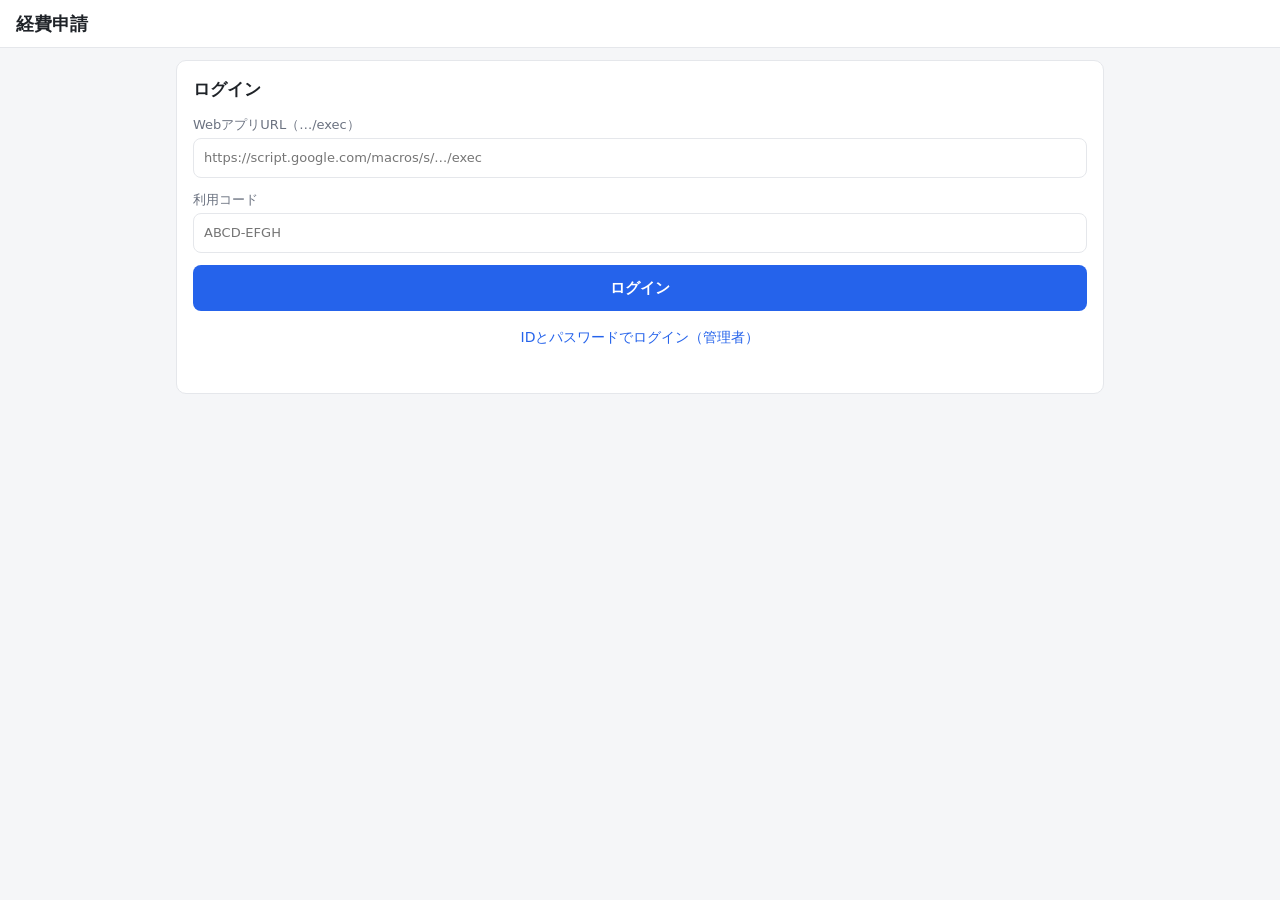
==== commit c9644bc8: "軽量版を正式なアプリにし、前のアプリを停止した /expense-app/ で軽量版（index.html / app.js / app.css）が開くようにし、 前のアプリ（script.js / " ====
--- a/expense-app/index.html
+++ b/expense-app/index.html
@@ -1,641 +1,141 @@
 <!doctype html>
 <html lang="ja">
   <head>
-    <meta charset="UTF-8" />
-    <meta name="viewport" content="width=device-width, initial-scale=1.0" />
-    <title>経費申請アプリ</title>
-    <link rel="stylesheet" href="./style.css" />
+    <meta charset="utf-8" />
+    <meta name="viewport" content="width=device-width, initial-scale=1" />
+    <title>経費申請</title>
+    <link rel="stylesheet" href="app.css" />
   </head>
   <body>
-    <header class="app-header">
-      <div class="app-header__inner">
-        <h1 class="app-title">経費申請アプリ</h1>
-        <div class="user-box">
-          <span class="sync-badge" id="syncBadge">ローカルのみ</span>
-          <button id="reSyncBtn" type="button" class="btn btn--ghost btn--sm" hidden>
-            再同期
-          </button>
-
-          <!-- ローカル（試用）モード用 -->
-          <span class="local-only" id="localUserBox">
-            <label for="currentUser">氏名</label>
-            <input
-              id="currentUser"
-              type="text"
-              placeholder="氏名を入力"
-              autocomplete="off"
-            />
-            <button id="adminToggle" type="button" class="btn btn--ghost">
-              管理者モード
-            </button>
-          </span>
-
-          <!-- クラウド（認証）モード用 -->
-          <span class="cloud-only" id="sessionBox" hidden>
-            <span class="user-chip">
-              <span id="sessionName"></span>
-              <span class="role-badge" id="sessionRole"></span>
-            </span>
-            <button id="logoutBtn" type="button" class="btn btn--ghost btn--sm">
-              ログアウト
-            </button>
-          </span>
-
-          <button id="settingsBtn" type="button" class="btn btn--ghost" title="クラウド連携設定">
-            ⚙️
-          </button>
-        </div>
+    <header class="bar">
+      <h1>経費申請</h1>
+      <div class="bar__user" id="userBox" hidden>
+        <span id="userName"></span>
+        <button type="button" class="link" id="logoutBtn">ログアウト</button>
       </div>
-      <nav class="tabs" id="tabs">
-        <button class="tab is-active" data-tab="apply" type="button">経費を申請</button>
-        <button class="tab" data-tab="personal" type="button">個人ダッシュボード</button>
-        <button class="tab is-admin-only" data-tab="admin" type="button" hidden>
-          管理者ダッシュボード
-        </button>
-      </nav>
     </header>
 
-    <main class="container">
-      <!-- バックエンド（Apps Script）が古い版のときの案内 -->
-      <p class="notice" id="backendNotice" hidden></p>
-      <!-- ===== 申請タブ ===== -->
-      <section class="panel is-active" data-panel="apply">
-        <div class="grid grid--apply">
-          <div class="card">
-            <h2 class="card__title">レシート画像から自動入力（任意）</h2>
-            <p class="card__hint">
-              レシートや領収書の写真をアップロードすると、AIが読み取って
-              金額・日付・店名・科目を自動で入力します。申請時に
-              画像は Google ドライブへ、内容はスプレッドシートへ保存されます。
-              <strong>領収書がない場合は、画像なしのまま右のフォームだけで申請できます。</strong>
-            </p>
+    <!-- ログイン（WebアプリURLが未設定なら、ここで入力する） -->
+    <main id="loginView" hidden>
+      <form class="card" id="loginForm">
+        <h2 id="loginTitle">ログイン</h2>
+        <label id="endpointRow" hidden>
+          WebアプリURL（…/exec）
+          <input id="endpoint" type="url" placeholder="https://script.google.com/macros/s/…/exec" />
+        </label>
+        <!-- 通常は利用コードだけ。IDとパスワードは管理者の最初のログイン用 -->
+        <label id="codeRow">利用コード
+          <input id="loginCode" autocomplete="one-time-code" autocapitalize="characters" spellcheck="false"
+                 placeholder="ABCD-EFGH" maxlength="12" />
+        </label>
+        <div id="pwRows" hidden>
+          <label id="nameRow" hidden>表示名<input id="setupName" maxlength="40" autocomplete="name" /></label>
+          <label>ユーザーID<input id="loginId" autocomplete="username" /></label>
+          <label>パスワード<input id="loginPw" type="password" autocomplete="current-password" /></label>
+        </div>
+        <button class="btn" type="submit" id="loginSubmit">ログイン</button>
+        <button type="button" class="link" id="loginModeBtn">IDとパスワードでログイン（管理者）</button>
+        <p class="err" id="loginErr"></p>
+      </form>
+    </main>
 
-            <label class="dropzone" id="dropzone">
-              <input id="imageInput" type="file" accept="image/*" hidden />
-              <span class="dropzone__icon">🖼️</span>
-              <span class="dropzone__text">
-                クリックして画像を選択、またはドラッグ＆ドロップ
-              </span>
+    <main id="appView" hidden>
+      <nav class="tabs">
+        <button type="button" class="tab is-active" data-tab="apply">申請</button>
+        <button type="button" class="tab" data-tab="list">一覧</button>
+        <button type="button" class="tab" data-tab="accounts" id="accountsTab" hidden>アカウント</button>
+      </nav>
+
+      <!-- 申請 -->
+      <section data-panel="apply">
+        <form class="card" id="applyForm">
+          <label class="photo">
+            <input id="photo" type="file" accept="image/*" />
+            <img id="preview" alt="" hidden />
+            <span id="photoHint">📷 レシートを撮影・選択（AIが読み取ります）</span>
+          </label>
+          <p class="note" id="aiMsg"></p>
+          <div class="grid">
+            <label>日付<input id="fDate" type="date" required /></label>
+            <label>金額（円）<input id="fAmount" type="number" min="1" step="1" inputmode="numeric" required /></label>
+            <label>費目<select id="fCategory" required></select></label>
+            <label>事業部<select id="fDept"></select></label>
+          </div>
+          <label>支払先<input id="fVendor" maxlength="60" /></label>
+          <label>摘要<input id="fDesc" maxlength="60" placeholder="例: 取引先との会食" /></label>
+          <button class="btn" type="submit" id="submitBtn">申請する</button>
+        </form>
+      </section>
+
+      <!-- 一覧 -->
+      <section data-panel="list" hidden>
+        <div class="card">
+          <div class="filters">
+            <label>月<input id="month" type="month" /></label>
+            <label>並べ替え
+              <select id="sortKey">
+                <option value="date">日付</option>
+                <option value="department">事業部ごと</option>
+                <option value="applicant">人ごと</option>
+                <option value="category">費目ごと</option>
+                <option value="amount">金額</option>
+              </select>
             </label>
-            <div class="upload-actions">
-              <label class="btn btn--ghost" id="cameraBtn">
-                📷 その場で撮影
-                <input
-                  id="cameraInput"
-                  type="file"
-                  accept="image/*"
-                  capture="environment"
-                  hidden
-                />
-              </label>
-            </div>
-
-            <div class="preview" id="preview" hidden>
-              <img id="previewImg" alt="レシートプレビュー" />
-              <div class="preview__actions">
-                <button id="retryAnalyze" type="button" class="btn btn--ghost btn--sm">
-                  ⟳ もう一度AI解析
-                </button>
-                <button id="rotateImage" type="button" class="btn btn--ghost btn--sm">
-                  ↻ 90°回転して再解析
-                </button>
-                <button id="clearImage" type="button" class="btn btn--ghost btn--sm">
-                  画像を削除
-                </button>
-              </div>
-            </div>
-
-            <div class="ocr-status" id="ocrStatus" hidden>
-              <div class="ocr-bar"><div class="ocr-bar__fill" id="ocrBarFill"></div></div>
-              <span id="ocrStatusText">解析中…</span>
-              <p class="ocr-error" id="ocrError" hidden></p>
-            </div>
-
-            <details class="ocr-raw" id="ocrRawWrap" hidden>
-              <summary>読み取ったテキストを表示（誤りの確認用）</summary>
-              <pre id="ocrRaw"></pre>
-            </details>
+            <button type="button" class="link" id="reloadBtn">再読込</button>
           </div>
-
-          <div class="card">
-            <h2 class="card__title">申請内容</h2>
-            <form id="expenseForm" class="form">
-              <div class="form__row">
-                <label for="expDate">日付 <span class="req">*</span></label>
-                <input id="expDate" type="date" required />
-              </div>
-              <div class="form__row">
-                <label for="expCategory">科目 <span class="req">*</span></label>
-                <select id="expCategory" required>
-                  <option value="交通費">交通費</option>
-                  <option value="交際費">交際費</option>
-                  <option value="会議費">会議費</option>
-                  <option value="消耗品費">消耗品費</option>
-                  <option value="通信費">通信費</option>
-                  <option value="宿泊費">宿泊費</option>
-                  <option value="その他">その他</option>
-                </select>
-              </div>
-              <div class="form__row">
-                <label for="expDept">事業部</label>
-                <select id="expDept"></select>
-              </div>
-              <div class="form__row">
-                <label for="expVendor">支払先 / 店名</label>
-                <input id="expVendor" type="text" placeholder="例：〇〇商店" />
-              </div>
-
-              <!-- 交通費の運賃照合（科目が交通費のときだけ表示） -->
-              <details class="fare-box" id="fareBox" hidden>
-                <summary>
-                  <span>電車賃の照合（任意）</span>
-                  <span class="fare-box__state" id="fareSummary">区間を入れると運賃を照合できます</span>
-                </summary>
-                <div class="fare-grid">
-                  <div class="form__row">
-                    <label for="fareFrom">出発駅</label>
-                    <input id="fareFrom" type="text" placeholder="例：新井薬師前" autocomplete="off" />
-                  </div>
-                  <div class="form__row">
-                    <label for="fareTo">到着駅</label>
-                    <input id="fareTo" type="text" placeholder="例：武蔵浦和" autocomplete="off" />
-                  </div>
-                  <div class="form__row">
-                    <label for="fareRound">片道 / 往復</label>
-                    <select id="fareRound">
-                      <option value="round">往復</option>
-                      <option value="one">片道</option>
-                    </select>
-                  </div>
-                  <div class="form__row">
-                    <label for="fareTrips">回数</label>
-                    <input id="fareTrips" type="number" min="1" max="60" step="1" value="1" />
-                  </div>
-                </div>
-                <div class="fare-actions">
-                  <button id="fareLookupBtn" type="button" class="btn btn--ghost btn--sm">
-                    🔎 Webで運賃を照合
-                  </button>
-                  <a id="fareSearchLink" class="btn btn--ghost btn--sm" href="#"
-                     target="_blank" rel="noopener"
-                     title="自分のブラウザで路線検索を開きます（無料・AIを使いません）">
-                    🚉 路線検索で調べる ↗
-                  </a>
-                  <button id="fareApplyBtn" type="button" class="btn btn--ghost btn--sm" hidden>
-                    金額に反映
-                  </button>
-                </div>
-                <p class="fare-result" id="fareResult" hidden></p>
-              </details>
-
-              <div class="form__row">
-                <label for="expAmount">金額（円） <span class="req">*</span></label>
-                <input id="expAmount" type="number" min="0" step="1" required />
-              </div>
-              <div class="form__row">
-                <label for="expDesc">摘要 / 目的</label>
-                <textarea id="expDesc" rows="3" placeholder="例：取引先との打合せ"></textarea>
-              </div>
-              <div class="form__actions">
-                <button type="submit" class="btn btn--primary" id="submitBtn">申請する</button>
-                <button type="reset" class="btn btn--ghost">クリア</button>
-              </div>
-            </form>
-          </div>
+          <p class="total" id="total"></p>
+          <ul class="list" id="rows"></ul>
         </div>
       </section>
 
-      <!-- ===== 個人ダッシュボード ===== -->
-      <section class="panel" data-panel="personal">
-        <div class="month-nav">
-          <button id="personalPrev" type="button" class="btn btn--ghost btn--sm">◀</button>
-          <input id="personalMonth" type="month" class="month-input" />
-          <button id="personalNext" type="button" class="btn btn--ghost btn--sm">▶</button>
-          <button id="personalAll" type="button" class="btn btn--ghost btn--sm">全期間</button>
-        </div>
-        <div class="stats" id="personalStats"></div>
-        <div class="card">
-          <div class="card__head">
-            <h2 class="card__title">自分の申請一覧</h2>
-            <div class="filters">
-              <select id="personalFilter" class="mini-select">
-                <option value="all">すべて</option>
-                <option value="pending">申請中</option>
-                <option value="approved">承認済み</option>
-                <option value="rejected">却下</option>
-              </select>
-              <div class="view-toggle" id="personalViewToggle" role="group" aria-label="表示切替">
-                <button type="button" data-view="cards" data-scope="personal">🧾 領収書</button>
-                <button type="button" data-view="table" data-scope="personal">≡ 表</button>
-              </div>
-            </div>
-          </div>
-          <div class="cards" id="personalCards" hidden></div>
-          <div class="table-wrap" id="personalTableWrap">
-            <table class="table" id="personalTable">
-              <thead>
-                <tr>
-                  <th>日付</th>
-                  <th>科目</th>
-                  <th>支払先</th>
-                  <th class="num">金額</th>
-                  <th>状態</th>
-                  <th>領収書</th>
-                  <th>備考</th>
-                  <th></th>
-                </tr>
-              </thead>
-              <tbody></tbody>
-            </table>
-          </div>
-        </div>
+      <!-- アカウント（管理者のみ） -->
+      <section data-panel="accounts" hidden>
+        <form class="card" id="addUserForm">
+          <h2>利用者を追加</h2>
+          <label>名前<input id="uName" maxlength="40" required /></label>
+          <fieldset class="checks">
+            <legend>事業部（複数選べます）</legend>
+            <div id="uDepts"></div>
+          </fieldset>
+          <label>権限
+            <select id="uRole">
+              <option value="user">一般（自分の申請だけ見られる）</option>
+              <option value="admin">管理者（全員分を見られる・利用者を管理できる）</option>
+            </select>
+          </label>
+          <button class="btn" type="submit">追加して利用コードを発行</button>
+        </form>
 
-        <div class="card cloud-only" id="passwordCard" hidden>
-          <h2 class="card__title">パスワード変更</h2>
-          <form id="passwordForm" class="form form--grid">
-            <div class="form__row">
-              <label for="pwCurrent">現在のパスワード</label>
-              <input id="pwCurrent" type="password" autocomplete="current-password" required />
-            </div>
-            <div class="form__row">
-              <label for="pwNew">新しいパスワード（8文字以上）</label>
-              <input id="pwNew" type="password" autocomplete="new-password" minlength="8" required />
-            </div>
-            <div class="form__actions">
-              <button type="submit" class="btn btn--ghost">変更する</button>
-            </div>
-          </form>
-        </div>
-      </section>
-
-      <!-- ===== 管理者ダッシュボード ===== -->
-      <section class="panel" data-panel="admin">
-        <p class="notice" id="plNotice" hidden></p>
-        <div class="month-nav">
-          <button id="adminPrev" type="button" class="btn btn--ghost btn--sm">◀</button>
-          <input id="adminMonth" type="month" class="month-input" />
-          <button id="adminNext" type="button" class="btn btn--ghost btn--sm">▶</button>
-          <button id="adminAll" type="button" class="btn btn--ghost btn--sm">全期間</button>
-        </div>
-        <div class="stats" id="adminStats"></div>
-
-        <div class="grid grid--charts">
-          <div class="card">
-            <div class="card__head">
-              <h2 class="card__title" id="adminGroupTitle">グループ別 承認済み金額</h2>
-              <select id="adminGroupBy" class="mini-select">
-                <option value="category">区分（科目）別</option>
-                <option value="department">事業部別</option>
-                <option value="applicant">スタッフ別</option>
-              </select>
-            </div>
-            <div class="bars" id="adminByGroup"></div>
-          </div>
-
-          <div class="card">
-            <h2 class="card__title">月次推移（承認済み金額・直近6ヶ月）</h2>
-            <div class="bars" id="adminTrend"></div>
+        <!-- 発行したコード。保存はハッシュだけなので、ここを閉じると二度と表示できない -->
+        <div class="card issued" id="issued" hidden>
+          <h2 id="issuedTitle"></h2>
+          <p class="code" id="issuedCode"></p>
+          <p class="note">この画面を離れると再表示できません。忘れたときは「コード再発行」で発行し直してください。</p>
+          <div class="row">
+            <button type="button" class="btn" id="copyInviteBtn">案内文をコピー</button>
+            <button type="button" class="link" id="closeIssuedBtn">閉じる</button>
           </div>
         </div>
 
         <div class="card">
-          <div class="card__head">
-            <h2 class="card__title">全申請一覧</h2>
-            <div class="filters">
-              <input id="adminSearch" type="search" placeholder="申請者・店名で検索" />
-              <select id="adminStatusFilter" class="mini-select">
-                <option value="all">すべての状態</option>
-                <option value="pending">申請中</option>
-                <option value="approved">承認済み</option>
-                <option value="rejected">却下</option>
-              </select>
-              <select id="adminReceiptFilter" class="mini-select">
-                <option value="all">領収書：すべて</option>
-                <option value="yes">領収書あり</option>
-                <option value="no">領収書なし</option>
-              </select>
-              <select id="adminFareFilter" class="mini-select">
-                <option value="all">運賃照合：すべて</option>
-                <option value="diff">差額あり</option>
-                <option value="registered">新規登録</option>
-                <option value="unchecked">未照合</option>
-                <option value="match">一致</option>
-              </select>
-              <select id="adminSort" class="mini-select">
-                <option value="date_desc">日付（新しい順）</option>
-                <option value="date_asc">日付（古い順）</option>
-                <option value="amount_desc">金額（大きい順）</option>
-                <option value="applicant">スタッフ順</option>
-                <option value="department">事業部順</option>
-                <option value="category">区分（科目）順</option>
-              </select>
-              <div class="view-toggle" id="adminViewToggle" role="group" aria-label="表示切替">
-                <button type="button" data-view="cards" data-scope="admin">🧾 領収書</button>
-                <button type="button" data-view="table" data-scope="admin">≡ 表</button>
-              </div>
-              <button id="csvBtn" type="button" class="btn btn--ghost btn--sm">
-                CSV書き出し
-              </button>
-            </div>
-          </div>
-          <div class="cards" id="adminCards" hidden></div>
-          <div class="table-wrap" id="adminTableWrap">
-            <table class="table" id="adminTable">
-              <thead>
-                <tr>
-                  <th>申請者</th>
-                  <th>事業部</th>
-                  <th>日付</th>
-                  <th>科目</th>
-                  <th>支払先</th>
-                  <th class="num">金額</th>
-                  <th>領収書</th>
-                  <th>状態</th>
-                  <th>操作</th>
-                </tr>
-              </thead>
-              <tbody></tbody>
-            </table>
-          </div>
+          <h2>利用者一覧</h2>
+          <ul class="list" id="userRows"></ul>
         </div>
 
-        <!-- 事業部マスタ管理（クラウド＋認証モードのみ） -->
-        <div class="card cloud-only" id="deptMgmtCard" hidden>
-          <h2 class="card__title">事業部の管理</h2>
-          <p class="card__hint">
-            ここで登録した事業部が、申請フォームとユーザー登録のプルダウンに反映されます。
-            削除しても過去の申請データの事業部名は残ります（選択肢から外れるだけ）。
-          </p>
-          <div id="deptChips" class="dept-chips"></div>
-          <form id="deptAddForm" class="form form--inline-add">
-            <input id="newDeptName" type="text" placeholder="新しい事業部名" maxlength="40" required />
-            <button type="submit" class="btn btn--primary">追加</button>
+        <!-- 事業部マスタ。申請と利用者の事業部はここから選ぶ -->
+        <div class="card">
+          <h2>事業部</h2>
+          <ul class="chips" id="deptRows"></ul>
+          <form class="row" id="addDeptForm">
+            <input id="deptName" maxlength="40" placeholder="新しい事業部名" required />
+            <button class="btn btn--sm" type="submit">追加</button>
           </form>
-        </div>
-
-        <!-- 運賃マスタ（クラウド＋認証モードのみ） -->
-        <div class="card cloud-only" id="fareMgmtCard" hidden>
-          <div class="card__head">
-            <h2 class="card__title">運賃マスタ（電車賃の照合基準）</h2>
-            <button id="fareReloadBtn" type="button" class="btn btn--ghost btn--sm">
-              再読込
-            </button>
-          </div>
-          <p class="card__hint">
-            未登録の区間が申請されると、<strong>その申請額から片道運賃を割り戻してここへ登録</strong>
-            します（更新欄が「申請（申請者名）」の行）。2回目以降の同じ区間はこの値で即照合するため、
-            結果がぶれません。<strong>最初の1件は申請額をそのまま基準にしているので、
-            一覧で「新規登録」が付いた申請は承認前に金額を確かめてください。</strong>
-            運賃改定や誤りは運賃欄を直接書き換えて修正します
-            （削除すると次の申請でまた登録し直されます）。上りと下りは同じ区間として扱います。
-          </p>
-          <div class="table-wrap">
-            <table class="table" id="fareTable">
-              <thead>
-                <tr>
-                  <th>出発駅</th>
-                  <th>到着駅</th>
-                  <th class="num">片道運賃</th>
-                  <th>経路</th>
-                  <th>出典</th>
-                  <th>更新</th>
-                  <th>操作</th>
-                </tr>
-              </thead>
-              <tbody></tbody>
-            </table>
-          </div>
-
-          <h3 class="card__subtitle">区間を手で追加する</h3>
-          <form id="fareAddForm" class="form form--inline-add">
-            <input id="nfFrom" type="text" placeholder="出発駅" required />
-            <input id="nfTo" type="text" placeholder="到着駅" required />
-            <input id="nfFare" type="number" min="1" step="1" placeholder="片道運賃" required />
-            <input id="nfRoute" type="text" placeholder="経路（任意）" />
-            <a id="nfSearchLink" class="btn btn--ghost" href="#" target="_blank" rel="noopener"
-               title="駅名を入れると路線検索を開けます（無料・AIを使いません）">
-              🚉 調べる ↗
-            </a>
-            <button type="submit" class="btn btn--primary">追加</button>
-          </form>
-
-          <details class="fare-bulk">
-            <summary>まとめて登録する（初期設定用）</summary>
-            <p class="card__hint">
-              1行に <code>出発駅, 到着駅, 片道運賃</code> の順で入力します
-              （4つ目に経路も書けます）。スプレッドシートからの貼り付けにも対応します。
-            </p>
-            <textarea id="fareBulkText" rows="6"
-              placeholder="新井薬師前, 武蔵浦和, 510, 西武新宿線→JR埼京線 池袋乗換&#10;新井薬師前, 西武新宿, 220&#10;新井薬師前, 椎名町, 180"></textarea>
-            <div class="fare-actions">
-              <button id="fareBulkBtn" type="button" class="btn btn--primary">
-                まとめて登録
-              </button>
-            </div>
-            <p class="fare-result" id="fareBulkResult" hidden></p>
-          </details>
-        </div>
-
-        <!-- AI解析の学習データ（クラウド＋認証モードのみ） -->
-        <div class="card cloud-only" id="memoryCard" hidden>
-          <div class="card__head">
-            <h2 class="card__title">AI解析の学習データ（店舗別）</h2>
-            <button id="memoryReloadBtn" type="button" class="btn btn--ghost btn--sm">
-              再読込
-            </button>
-          </div>
-          <p class="card__hint">
-            申請時の手修正を店舗ごとに記憶し、次回同じ店舗のレシートで
-            <strong>店名・科目・摘要</strong>を自動補正します。過去に金額・日付を誤読した店舗では、
-            その事例をAIに伝えたうえで読み直します。
-            学習内容が実態に合わなくなったら「学習を削除」でその店舗の記憶だけを消せます
-            （申請データは消えません）。
-          </p>
-          <div class="table-wrap">
-            <table class="table" id="memoryTable">
-              <thead>
-                <tr>
-                  <th>店名</th>
-                  <th>科目</th>
-                  <th>摘要</th>
-                  <th>学習件数</th>
-                  <th>誤読事例</th>
-                  <th>操作</th>
-                </tr>
-              </thead>
-              <tbody></tbody>
-            </table>
-          </div>
-        </div>
-
-        <!-- ユーザー管理（クラウド＋認証モードのみ） -->
-        <div class="card cloud-only" id="userMgmtCard" hidden>
-          <div class="card__head">
-            <h2 class="card__title">ユーザー管理</h2>
-            <button id="userReloadBtn" type="button" class="btn btn--ghost btn--sm">
-              再読込
-            </button>
-          </div>
-          <div class="table-wrap">
-            <table class="table" id="userTable">
-              <thead>
-                <tr>
-                  <th>ユーザーID</th>
-                  <th>表示名</th>
-                  <th>事業部</th>
-                  <th>権限</th>
-                  <th>状態</th>
-                  <th>操作</th>
-                </tr>
-              </thead>
-              <tbody></tbody>
-            </table>
-          </div>
-
-          <h3 class="card__subtitle">ユーザーを追加</h3>
-          <form id="userAddForm" class="form form--grid">
-            <div class="form__row">
-              <label for="nuUsername">ユーザーID（半角英数 3〜32字）</label>
-              <input id="nuUsername" type="text" pattern="[a-zA-Z0-9._\-]{3,32}" required />
-            </div>
-            <div class="form__row">
-              <label for="nuDisplayName">表示名</label>
-              <input id="nuDisplayName" type="text" required />
-            </div>
-            <div class="form__row">
-              <label for="nuDept">事業部</label>
-              <select id="nuDept"></select>
-            </div>
-            <div class="form__row">
-              <label for="nuPassword">初期パスワード（8文字以上）</label>
-              <input id="nuPassword" type="text" minlength="8" required />
-            </div>
-            <div class="form__row">
-              <label for="nuRole">権限</label>
-              <select id="nuRole">
-                <option value="user">一般（自分の申請のみ）</option>
-                <option value="admin">管理者（全件・承認・ユーザー管理）</option>
-              </select>
-            </div>
-            <div class="form__actions">
-              <button type="submit" class="btn btn--primary">追加する</button>
-            </div>
-          </form>
+          <p class="note">削除しても、過去の申請や利用者に付いている事業部名はそのまま残ります。</p>
         </div>
       </section>
     </main>
 
-    <!-- ===== ログイン / 初期設定 ===== -->
-    <div class="auth-overlay" id="authOverlay" hidden>
-      <div class="auth-box">
-        <h1 class="app-title">経費申請アプリ</h1>
-
-        <form id="loginForm" class="form" hidden>
-          <h2 class="card__title">ログイン</h2>
-          <div class="form__row">
-            <label for="loginUsername">ユーザーID</label>
-            <input id="loginUsername" type="text" autocomplete="username" required />
-          </div>
-          <div class="form__row">
-            <label for="loginPassword">パスワード</label>
-            <input id="loginPassword" type="password" autocomplete="current-password" required />
-          </div>
-          <p class="form-error" id="loginError" hidden></p>
-          <div class="form__actions">
-            <button type="submit" class="btn btn--primary btn--wide">ログイン</button>
-          </div>
-        </form>
-
-        <form id="setupForm" class="form" hidden>
-          <h2 class="card__title">初期設定：管理者アカウントの作成</h2>
-          <p class="card__hint">
-            最初にシステム管理者のアカウントを作成します。作成後は全員ログインが必要になります。
-          </p>
-          <div class="form__row">
-            <label for="setupUsername">ユーザーID（半角英数 3〜32字）</label>
-            <input id="setupUsername" type="text" pattern="[a-zA-Z0-9._\-]{3,32}" required />
-          </div>
-          <div class="form__row">
-            <label for="setupDisplayName">表示名（氏名）</label>
-            <input id="setupDisplayName" type="text" required />
-          </div>
-          <div class="form__row">
-            <label for="setupPassword">パスワード（8文字以上）</label>
-            <input id="setupPassword" type="password" minlength="8" required />
-          </div>
-          <p class="form-error" id="setupError" hidden></p>
-          <div class="form__actions">
-            <button type="submit" class="btn btn--primary btn--wide">作成してはじめる</button>
-          </div>
-        </form>
-      </div>
-    </div>
-
-    <!-- ===== 設定モーダル ===== -->
-    <div class="modal" id="settingsModal" hidden>
-      <div class="modal__backdrop" data-close></div>
-      <div class="modal__box">
-        <h2 class="card__title">クラウド連携設定</h2>
-        <p class="card__hint">
-          Google Apps Script で公開した Web アプリの URL を設定すると、申請データが
-          スプレッドシートに、領収書画像が Google ドライブに保存され、ログインと権限管理が
-          有効になります。未設定の場合はこの端末内（localStorage）のみの試用モードです。
-          設定手順は <code>apps-script/README.md</code> を参照してください。
-        </p>
-        <div class="form__row">
-          <label for="cfgEndpoint">Web アプリ URL</label>
-          <input
-            id="cfgEndpoint"
-            type="url"
-            placeholder="https://script.google.com/macros/s/.../exec"
-          />
-        </div>
-        <div class="form__actions">
-          <button id="cfgSave" type="button" class="btn btn--primary">保存して接続</button>
-          <button id="cfgClear" type="button" class="btn btn--ghost">連携を解除</button>
-          <button type="button" class="btn btn--ghost" data-close>閉じる</button>
-        </div>
-      </div>
-    </div>
-
-    <!-- ===== 領収書ビューア（拡大表示） ===== -->
-    <div class="modal lightbox" id="receiptModal" hidden>
-      <div class="modal__backdrop" data-lb-close></div>
-      <div class="lightbox__box">
-        <div class="lightbox__bar">
-          <div class="lightbox__title">
-            <strong id="lbTitle"></strong>
-            <span id="lbSub"></span>
-          </div>
-          <span class="lightbox__count" id="lbCount"></span>
-          <button type="button" class="lightbox__btn" data-lb-close aria-label="閉じる">✕</button>
-        </div>
-        <div class="lightbox__stage">
-          <button type="button" class="lightbox__nav" data-lb-prev aria-label="前の領収書">◀</button>
-          <img id="lbImg" alt="領収書" />
-          <p class="lightbox__error" id="lbError" hidden>
-            画像を表示できませんでした。Google ドライブ上の画像に、
-            このGoogleアカウントの閲覧権限が無い可能性があります。
-            下の「ドライブで開く」から確認してください。
-          </p>
-          <button type="button" class="lightbox__nav" data-lb-next aria-label="次の領収書">▶</button>
-        </div>
-        <div class="lightbox__foot">
-          <a id="lbOpen" href="#" target="_blank" rel="noopener" class="btn btn--ghost btn--sm">
-            ドライブで開く ↗
-          </a>
-          <span class="lightbox__hint">← → キーで移動 / Esc で閉じる</span>
-        </div>
-      </div>
-    </div>
-
     <div class="toast" id="toast" hidden></div>
-
-    <!--
-      外部スクリプトをここへ足さないこと。script.js より前に同期で置くと、
-      その通信が終わるまでアプリのJSが1行も動かず、起動が丸ごと待たされる。
-      必要なものは script.js から使う直前に動的に読み込む。
-    -->
-    <script src="./script.js"></script>
+    <script src="app.js"></script>
   </body>
 </html>
--- a/expense-app/app.css
+++ b/expense-app/app.css
@@ -0,0 +1,116 @@
+:root {
+  --bg: #f5f6f8;
+  --card: #fff;
+  --text: #1f2328;
+  --muted: #6b7280;
+  --line: #e5e7eb;
+  --accent: #2563eb;
+  --danger: #dc2626;
+}
+* { box-sizing: border-box; }
+/* hidden 属性を display 指定で打ち消さないようにする */
+[hidden] { display: none !important; }
+body {
+  margin: 0;
+  background: var(--bg);
+  color: var(--text);
+  font: 15px/1.5 system-ui, -apple-system, "Hiragino Sans", "Noto Sans JP", sans-serif;
+}
+main { max-width: 960px; margin: 0 auto; padding: 12px 16px 40px; }
+
+.bar {
+  display: flex; align-items: center; justify-content: space-between;
+  padding: 10px 16px; background: var(--card); border-bottom: 1px solid var(--line);
+}
+.bar h1 { margin: 0; font-size: 18px; }
+.bar__user { display: flex; gap: 10px; align-items: center; font-size: 14px; }
+
+.card {
+  background: var(--card); border: 1px solid var(--line); border-radius: 10px;
+  padding: 16px; margin-bottom: 12px; display: flex; flex-direction: column; gap: 12px;
+}
+.card h2 { margin: 0; font-size: 17px; }
+label { display: flex; flex-direction: column; gap: 4px; font-size: 13px; color: var(--muted); }
+input, select {
+  font: inherit; color: var(--text); padding: 9px 10px;
+  border: 1px solid var(--line); border-radius: 8px; background: #fff; min-width: 0;
+}
+.grid { display: grid; grid-template-columns: 1fr 1fr; gap: 12px; }
+
+.btn {
+  font: inherit; font-weight: 600; padding: 12px; border: 0; border-radius: 8px;
+  background: var(--accent); color: #fff; cursor: pointer;
+}
+.btn:disabled { opacity: 0.6; cursor: wait; }
+.link { font: inherit; font-size: 14px; background: none; border: 0; color: var(--accent); cursor: pointer; padding: 4px; }
+.link.danger { color: var(--danger); }
+
+.tabs { display: flex; gap: 8px; margin-bottom: 12px; }
+.tab {
+  flex: 1; font: inherit; padding: 10px; border: 1px solid var(--line); border-radius: 8px;
+  background: var(--card); cursor: pointer;
+}
+.tab.is-active { background: var(--accent); color: #fff; border-color: var(--accent); }
+
+.photo {
+  position: relative; align-items: center; justify-content: center; min-height: 120px;
+  border: 2px dashed var(--line); border-radius: 10px; cursor: pointer; text-align: center; padding: 12px;
+}
+.photo input { position: absolute; inset: 0; opacity: 0; cursor: pointer; }
+.photo img { max-height: 220px; max-width: 100%; border-radius: 6px; }
+.note { margin: 0; font-size: 13px; color: var(--muted); min-height: 1em; }
+.err { margin: 0; color: var(--danger); font-size: 13px; min-height: 1em; }
+
+.filters { display: flex; flex-wrap: wrap; gap: 12px; align-items: flex-end; }
+.total { margin: 0; font-weight: 600; }
+.list { list-style: none; margin: 0; padding: 0; }
+.item {
+  display: flex; justify-content: space-between; gap: 12px;
+  padding: 10px 2px; border-bottom: 1px solid var(--line);
+}
+.item__main { min-width: 0; }
+.item__title { font-weight: 600; overflow-wrap: anywhere; }
+.item__title small { font-weight: 400; color: var(--muted); margin-left: 6px; }
+.item__meta { font-size: 13px; color: var(--muted); }
+.item__side { text-align: right; white-space: nowrap; font-weight: 600; }
+.item.is-rejected .item__title, .item.is-rejected .item__side { color: var(--muted); text-decoration: line-through; }
+.group {
+  display: flex; justify-content: space-between; padding: 8px 10px; margin-top: 8px;
+  background: #eef2ff; border-radius: 6px; font-weight: 600;
+}
+.acts { display: flex; gap: 10px; justify-content: flex-end; font-size: 13px; font-weight: 400; margin-top: 2px; }
+.acts .link { padding: 0; font-size: 13px; }
+.acts a { color: var(--accent); text-decoration: none; }
+.empty { text-align: center; color: var(--muted); padding: 24px; }
+
+.issued { border-color: var(--accent); }
+.code { margin: 0; font: 700 28px/1.2 ui-monospace, SFMono-Regular, Menlo, monospace; letter-spacing: 2px; }
+.row { display: flex; gap: 12px; align-items: center; flex-wrap: wrap; }
+.item.is-inactive .item__title { color: var(--muted); }
+
+fieldset.checks { border: 0; margin: 0; padding: 0; min-width: 0; }
+fieldset.checks legend { font-size: 13px; color: var(--muted); margin-bottom: 6px; padding: 0; }
+.checkList { display: flex; flex-wrap: wrap; gap: 8px; }
+.checkList label {
+  flex-direction: row; align-items: center; gap: 6px; color: var(--text); font-size: 14px;
+  border: 1px solid var(--line); border-radius: 999px; padding: 6px 12px; cursor: pointer;
+}
+.checkList label:has(input:checked) { background: #eef2ff; border-color: var(--accent); }
+.checkList input { padding: 0; margin: 0; }
+.editDepts { width: 100%; display: flex; flex-direction: column; gap: 8px; padding-top: 8px; }
+.item.is-editing { flex-wrap: wrap; }
+.chips { list-style: none; margin: 0; padding: 0; display: flex; flex-wrap: wrap; gap: 8px; }
+.chips li { display: flex; align-items: center; gap: 4px; border: 1px solid var(--line); border-radius: 999px; padding: 4px 6px 4px 12px; }
+.chips .link { padding: 0 4px; }
+.btn--sm { padding: 8px 14px; }
+#addDeptForm input { flex: 1; }
+
+.toast {
+  position: fixed; left: 50%; bottom: 20px; transform: translateX(-50%);
+  background: #111827; color: #fff; padding: 10px 16px; border-radius: 8px; font-size: 14px;
+  max-width: calc(100% - 32px);
+}
+
+@media (max-width: 560px) {
+  .grid { grid-template-columns: 1fr; }
+}
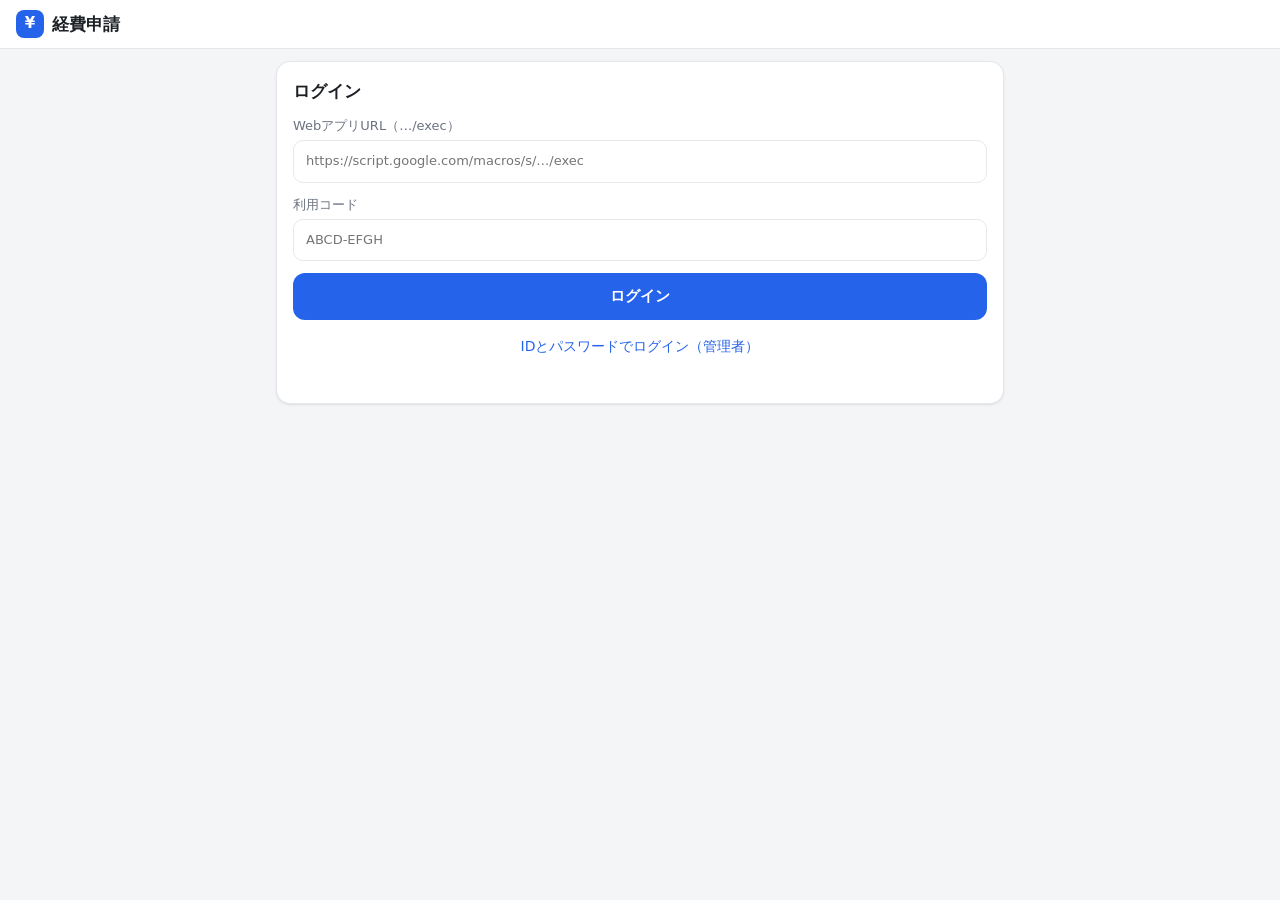
==== commit 27c2736a: "デザインを見直し、スタッフの入力を最小に・管理者の一覧を見やすくした スタッフ: - 最初は「レシートを撮る（カメラが直接開く）」と「写真から選ぶ」だけにし、   入力欄は写真を選んだとき（または写真" ====
--- a/expense-app/index.html
+++ b/expense-app/index.html
@@ -8,10 +8,10 @@
   </head>
   <body>
     <header class="bar">
-      <h1>経費申請</h1>
+      <h1><span class="bar__logo" aria-hidden="true">¥</span>経費申請</h1>
       <div class="bar__user" id="userBox" hidden>
-        <span id="userName"></span>
-        <button type="button" class="link" id="logoutBtn">ログアウト</button>
+        <span class="bar__name" id="userName"></span>
+        <button type="button" class="link link--muted" id="logoutBtn">ログアウト</button>
       </div>
     </header>
 
@@ -40,51 +40,129 @@
     </main>
 
     <main id="appView" hidden>
-      <nav class="tabs">
-        <button type="button" class="tab is-active" data-tab="apply">申請</button>
-        <button type="button" class="tab" data-tab="list">一覧</button>
-        <button type="button" class="tab" data-tab="accounts" id="accountsTab" hidden>アカウント</button>
+      <!-- スマホでは画面の下、PCでは上に出す -->
+      <nav class="tabs" aria-label="画面の切り替え">
+        <button type="button" class="tab is-active" data-tab="apply"><span class="tab__icon" aria-hidden="true">📷</span><span>申請</span></button>
+        <button type="button" class="tab" data-tab="list"><span class="tab__icon" aria-hidden="true">📋</span><span>一覧</span></button>
+        <button type="button" class="tab" data-tab="accounts" id="accountsTab" hidden><span class="tab__icon" aria-hidden="true">👥</span><span>アカウント</span></button>
       </nav>
 
-      <!-- 申請 -->
-      <section data-panel="apply">
-        <form class="card" id="applyForm">
-          <label class="photo">
-            <input id="photo" type="file" accept="image/*" />
-            <img id="preview" alt="" hidden />
-            <span id="photoHint">📷 レシートを撮影・選択（AIが読み取ります）</span>
+      <!-- 申請: 撮る → AIが入れた内容を確かめる → 申請する、の3手で終わるようにする -->
+      <section data-panel="apply" class="panel panel--apply">
+        <form class="card apply" id="applyForm">
+          <div class="shot">
+            <div class="shot__empty" id="photoHint">
+              <label class="btn btn--big shot__cam">
+                <input id="photoCam" class="file" type="file" accept="image/*" capture="environment" />
+                <span aria-hidden="true">📷</span> レシートを撮る
+              </label>
+              <label class="btn btn--ghost shot__pick">
+                <input id="photo" class="file" type="file" accept="image/*" />
+                写真から選ぶ
+              </label>
+              <p class="note">撮るだけで、AIが日付・金額・支払先・費目を入れます</p>
+              <button type="button" class="link" id="manualBtn">領収書がない（写真なしで入力する）</button>
+            </div>
+            <div class="shot__done" id="shotDone" hidden>
+              <img id="preview" alt="レシート" />
+              <div class="shot__status">
+                <p class="shot__msg" id="aiMsg"></p>
+                <label class="link shot__retake">
+                  <input id="photoRetake" class="file" type="file" accept="image/*" />
+                  別の写真にする
+                </label>
+              </div>
+            </div>
+          </div>
+
+          <!-- 入力欄は、写真を選んだとき（または写真なしで入力するとき）に開く -->
+          <div class="apply__fields" id="applyFields" hidden>
+          <label class="amount">
+            <span class="field__label">金額</span>
+            <span class="amount__box">
+              <span class="amount__yen" aria-hidden="true">¥</span>
+              <input id="fAmount" type="number" min="1" step="1" inputmode="numeric" placeholder="0" required />
+            </span>
           </label>
-          <p class="note" id="aiMsg"></p>
-          <div class="grid">
-            <label>日付<input id="fDate" type="date" required /></label>
-            <label>金額（円）<input id="fAmount" type="number" min="1" step="1" inputmode="numeric" required /></label>
-            <label>費目<select id="fCategory" required></select></label>
-            <label>事業部<select id="fDept"></select></label>
-          </div>
-          <label>支払先<input id="fVendor" maxlength="60" /></label>
-          <label>摘要<input id="fDesc" maxlength="60" placeholder="例: 取引先との会食" /></label>
-          <button class="btn" type="submit" id="submitBtn">申請する</button>
+          <div class="grid2">
+            <label><span class="field__label">日付</span><input id="fDate" type="date" required /></label>
+            <label><span class="field__label">支払先</span><input id="fVendor" maxlength="60" placeholder="例: ドトール" /></label>
+          </div>
+          <div class="field">
+            <span class="field__label">費目</span>
+            <div class="chipset" id="catChips" role="radiogroup" aria-label="費目"></div>
+            <input type="hidden" id="fCategory" />
+          </div>
+          <!-- 事業部が1つの人には出さない（自動で入る） -->
+          <div class="field" id="deptField">
+            <span class="field__label">事業部</span>
+            <div class="chipset" id="deptChips" role="radiogroup" aria-label="事業部"></div>
+            <input type="hidden" id="fDept" />
+          </div>
+          <label><span class="field__label">摘要（任意）</span><input id="fDesc" maxlength="60" placeholder="例: 取引先との会食" /></label>
+          <div class="apply__bar">
+            <button class="btn btn--big" type="submit" id="submitBtn">申請する</button>
+          </div>
+          </div>
         </form>
+        <!-- 今月の自分の申請（申請が記録されたことを、その場で確かめられるように） -->
+        <button type="button" class="mine" id="mineSummary" hidden></button>
       </section>
 
       <!-- 一覧 -->
-      <section data-panel="list" hidden>
-        <div class="card">
-          <div class="filters">
-            <label>月<input id="month" type="month" /></label>
-            <label>並べ替え
-              <select id="sortKey">
-                <option value="date">日付</option>
-                <option value="department">事業部ごと</option>
-                <option value="applicant">人ごと</option>
-                <option value="category">費目ごと</option>
-                <option value="amount">金額</option>
-              </select>
-            </label>
-            <button type="button" class="link" id="reloadBtn">再読込</button>
-          </div>
-          <p class="total" id="total"></p>
-          <ul class="list" id="rows"></ul>
+      <section data-panel="list" class="panel panel--list" hidden>
+        <div class="card toolbar">
+          <div class="toolbar__row">
+            <div class="monthNav">
+              <button type="button" class="icon-btn" id="monthPrev" aria-label="前の月">‹</button>
+              <input id="month" type="month" aria-label="月" />
+              <button type="button" class="icon-btn" id="monthNext" aria-label="次の月">›</button>
+              <button type="button" class="pill" id="allMonthsBtn">全期間</button>
+            </div>
+            <div class="toolbar__right">
+              <label class="inline">並べ替え
+                <select id="sortKey">
+                  <option value="date">日付</option>
+                  <option value="month">月ごと</option>
+                  <option value="department">事業部ごと</option>
+                  <option value="applicant">人ごと</option>
+                  <option value="category">費目ごと</option>
+                  <option value="amount">金額</option>
+                </select>
+              </label>
+              <button type="button" class="icon-btn" id="reloadBtn" aria-label="最新にする" title="最新にする">↻</button>
+            </div>
+          </div>
+          <!-- 絞り込み: 事業部・人・費目を複数選んで、その分だけ表示する（並べ替えとは別に効く） -->
+          <details class="narrow" id="narrow">
+            <summary id="narrowSummary">絞り込み</summary>
+            <fieldset class="checks">
+              <legend>事業部（複数選べます）</legend>
+              <div id="narrowDepts"></div>
+            </fieldset>
+            <fieldset class="checks" id="narrowPeopleBox">
+              <legend>人（複数選べます）</legend>
+              <div id="narrowPeople"></div>
+            </fieldset>
+            <fieldset class="checks">
+              <legend>費目（複数選べます）</legend>
+              <div id="narrowCats"></div>
+            </fieldset>
+            <button type="button" class="link" id="narrowClear">絞り込みをやめる</button>
+          </details>
+        </div>
+
+        <div class="listLayout">
+          <!-- 集計（合計・件数と、事業部・費目・人ごとの内訳）。棒をタップするとその条件で絞り込む -->
+          <aside class="card summary" id="summary" aria-label="集計"></aside>
+          <div class="card listCard">
+            <div class="totalRow">
+              <p class="total" id="total"></p>
+              <!-- 絞り込み中だけ出す。集計の棒で絞ったときも、ここから戻せる -->
+              <button type="button" class="pill is-on" id="totalClear" hidden>✕ 絞り込みをやめる</button>
+            </div>
+            <ul class="list rows" id="rows"></ul>
+          </div>
         </div>
       </section>
 
@@ -135,6 +213,20 @@
       </section>
     </main>
 
+    <!-- 領収書の拡大表示。一覧の小さな画像をタップすると開く（← → で前後の領収書へ） -->
+    <div class="lightbox" id="lightbox" hidden role="dialog" aria-modal="true" aria-label="領収書">
+      <button type="button" class="lb__close" id="lbClose" aria-label="閉じる">✕</button>
+      <button type="button" class="lb__nav lb__prev" id="lbPrev" aria-label="前の領収書">‹</button>
+      <figure class="lb__fig">
+        <img id="lbImg" alt="領収書" referrerpolicy="no-referrer" />
+        <figcaption class="lb__cap">
+          <div id="lbCap"></div>
+          <div><span id="lbCount"></span><a id="lbOpen" target="_blank" rel="noopener">Googleドライブで開く</a></div>
+        </figcaption>
+      </figure>
+      <button type="button" class="lb__nav lb__next" id="lbNext" aria-label="次の領収書">›</button>
+    </div>
+
     <div class="toast" id="toast" hidden></div>
     <script src="app.js"></script>
   </body>
--- a/expense-app/app.css
+++ b/expense-app/app.css
@@ -1,93 +1,294 @@
+/* =========================================================================
+ * 経費申請アプリの見た目
+ *
+ * スマホ: タブは画面の下（親指で届く位置）、申請ボタンは常に見える位置に固定。
+ * PC（幅1100px以上）: 一覧は「左に集計・右に表」の2列。
+ * 外部のCSS・フォントは読まない（起動を待たせないため）。
+ * ========================================================================= */
 :root {
-  --bg: #f5f6f8;
+  --bg: #f4f5f7;
   --card: #fff;
-  --text: #1f2328;
+  --text: #1c2024;
   --muted: #6b7280;
-  --line: #e5e7eb;
+  --faint: #9ca3af;
+  --line: #e6e8eb;
   --accent: #2563eb;
+  --accent-weak: #eef3ff;
   --danger: #dc2626;
+  --warn: #b45309;
+  --warn-weak: #fff7ed;
+  --ok: #15803d;
+  --radius: 14px;
+  --shadow: 0 1px 2px rgba(16, 24, 40, 0.04), 0 1px 3px rgba(16, 24, 40, 0.06);
+  --nav-h: 64px;
 }
 * { box-sizing: border-box; }
-/* hidden 属性を display 指定で打ち消さないようにする */
+/* hidden 属性を display 指定で打ち消さないようにする（消さないこと） */
 [hidden] { display: none !important; }
 body {
   margin: 0;
   background: var(--bg);
   color: var(--text);
-  font: 15px/1.5 system-ui, -apple-system, "Hiragino Sans", "Noto Sans JP", sans-serif;
-}
-main { max-width: 960px; margin: 0 auto; padding: 12px 16px 40px; }
-
+  font: 15px/1.55 system-ui, -apple-system, "Hiragino Sans", "Noto Sans JP", sans-serif;
+  -webkit-text-size-adjust: 100%;
+}
+main { max-width: 760px; margin: 0 auto; padding: 12px 16px 40px; }
+h2 { margin: 0; font-size: 17px; }
+h3 { margin: 0; font-size: 13px; color: var(--muted); font-weight: 600; }
+
+/* ---------- ヘッダー ---------- */
 .bar {
-  display: flex; align-items: center; justify-content: space-between;
+  display: flex; align-items: center; justify-content: space-between; gap: 12px;
   padding: 10px 16px; background: var(--card); border-bottom: 1px solid var(--line);
-}
-.bar h1 { margin: 0; font-size: 18px; }
-.bar__user { display: flex; gap: 10px; align-items: center; font-size: 14px; }
-
+  position: sticky; top: 0; z-index: 10;
+}
+.bar h1 { margin: 0; font-size: 17px; display: flex; align-items: center; gap: 8px; }
+.bar__logo {
+  display: inline-grid; place-items: center; width: 28px; height: 28px; border-radius: 8px;
+  background: var(--accent); color: #fff; font-size: 15px;
+}
+.bar__user { display: flex; gap: 8px; align-items: center; font-size: 14px; min-width: 0; }
+.bar__name { overflow: hidden; text-overflow: ellipsis; white-space: nowrap; }
+
+/* ---------- 共通の部品 ---------- */
 .card {
-  background: var(--card); border: 1px solid var(--line); border-radius: 10px;
-  padding: 16px; margin-bottom: 12px; display: flex; flex-direction: column; gap: 12px;
-}
-.card h2 { margin: 0; font-size: 17px; }
+  background: var(--card); border: 1px solid var(--line); border-radius: var(--radius);
+  box-shadow: var(--shadow); padding: 16px; margin-bottom: 12px;
+  display: flex; flex-direction: column; gap: 12px;
+}
 label { display: flex; flex-direction: column; gap: 4px; font-size: 13px; color: var(--muted); }
+.field { display: flex; flex-direction: column; gap: 6px; }
+.field__label { font-size: 13px; color: var(--muted); }
 input, select {
-  font: inherit; color: var(--text); padding: 9px 10px;
-  border: 1px solid var(--line); border-radius: 8px; background: #fff; min-width: 0;
-}
-.grid { display: grid; grid-template-columns: 1fr 1fr; gap: 12px; }
-
-.btn {
-  font: inherit; font-weight: 600; padding: 12px; border: 0; border-radius: 8px;
-  background: var(--accent); color: #fff; cursor: pointer;
-}
-.btn:disabled { opacity: 0.6; cursor: wait; }
-.link { font: inherit; font-size: 14px; background: none; border: 0; color: var(--accent); cursor: pointer; padding: 4px; }
-.link.danger { color: var(--danger); }
-
-.tabs { display: flex; gap: 8px; margin-bottom: 12px; }
-.tab {
-  flex: 1; font: inherit; padding: 10px; border: 1px solid var(--line); border-radius: 8px;
-  background: var(--card); cursor: pointer;
-}
-.tab.is-active { background: var(--accent); color: #fff; border-color: var(--accent); }
-
-.photo {
-  position: relative; align-items: center; justify-content: center; min-height: 120px;
-  border: 2px dashed var(--line); border-radius: 10px; cursor: pointer; text-align: center; padding: 12px;
-}
-.photo input { position: absolute; inset: 0; opacity: 0; cursor: pointer; }
-.photo img { max-height: 220px; max-width: 100%; border-radius: 6px; }
+  font: inherit; color: var(--text); padding: 10px 12px; min-width: 0;
+  border: 1px solid var(--line); border-radius: 10px; background: #fff;
+}
+input:focus, select:focus { outline: 2px solid var(--accent); outline-offset: -1px; border-color: transparent; }
+.grid2 { display: grid; grid-template-columns: 1fr 1fr; gap: 12px; }
 .note { margin: 0; font-size: 13px; color: var(--muted); min-height: 1em; }
 .err { margin: 0; color: var(--danger); font-size: 13px; min-height: 1em; }
 
-.filters { display: flex; flex-wrap: wrap; gap: 12px; align-items: flex-end; }
+.btn {
+  font: inherit; font-weight: 600; padding: 12px 16px; border: 0; border-radius: 12px;
+  background: var(--accent); color: #fff; cursor: pointer; text-align: center;
+  display: inline-flex; flex-direction: row; align-items: center; justify-content: center; gap: 8px;
+}
+.btn:disabled { opacity: 0.55; cursor: default; }
+.btn--big { padding: 15px 18px; font-size: 16px; }
+.btn--ghost { background: var(--accent-weak); color: var(--accent); }
+.btn--sm { padding: 8px 14px; }
+.link { font: inherit; font-size: 14px; background: none; border: 0; color: var(--accent); cursor: pointer; padding: 4px; }
+.link--muted { color: var(--muted); }
+.link.danger { color: var(--danger); }
+.icon-btn {
+  font: inherit; font-size: 20px; line-height: 1; width: 40px; height: 40px; flex: none;
+  border: 1px solid var(--line); border-radius: 10px; background: #fff; color: var(--text); cursor: pointer;
+}
+.pill {
+  font: inherit; font-size: 13px; padding: 8px 12px; border-radius: 999px; cursor: pointer;
+  border: 1px solid var(--line); background: #fff; color: var(--text);
+}
+.pill.is-on { background: var(--accent-weak); border-color: var(--accent); color: var(--accent); font-weight: 600; }
+/* ファイル選択は見えない入力をボタン全体に重ねる */
+.file { position: absolute; inset: 0; opacity: 0; cursor: pointer; width: 100%; }
+.btn, .shot__retake { position: relative; overflow: hidden; }
+
+/* ---------- タブ（スマホは画面の下・PCは上） ---------- */
+.tabs { display: flex; gap: 6px; margin-bottom: 12px; }
+.tab {
+  flex: 1; font: inherit; font-size: 14px; padding: 10px; cursor: pointer; color: var(--muted);
+  border: 1px solid var(--line); border-radius: 12px; background: var(--card);
+  display: flex; align-items: center; justify-content: center; gap: 6px;
+}
+.tab.is-active { background: var(--accent); color: #fff; border-color: var(--accent); font-weight: 600; }
+@media (max-width: 719px) {
+  main#appView { padding-bottom: calc(var(--nav-h) + 96px); }
+  .tabs {
+    position: fixed; left: 0; right: 0; bottom: 0; z-index: 20; margin: 0; gap: 0;
+    padding: 4px 8px calc(4px + env(safe-area-inset-bottom));
+    background: rgba(255, 255, 255, 0.96); border-top: 1px solid var(--line);
+    backdrop-filter: blur(8px);
+  }
+  .tab { flex-direction: column; gap: 0; border: 0; background: none; border-radius: 10px; font-size: 11px; padding: 6px 4px; }
+  .tab__icon { font-size: 20px; line-height: 1.2; }
+  .tab.is-active { background: none; color: var(--accent); }
+}
+
+/* ---------- 申請 ---------- */
+.shot { border-radius: 12px; }
+.shot__empty {
+  display: grid; gap: 10px; padding: 16px; text-align: center;
+  border: 2px dashed #d5dae1; border-radius: 12px; background: #fafbfc;
+}
+.shot__done { display: flex; gap: 12px; align-items: center; }
+.shot__done img {
+  width: 72px; height: 92px; object-fit: cover; object-position: top; flex: none;
+  border-radius: 8px; border: 1px solid var(--line); background: #fff;
+}
+.shot__status { display: flex; flex-direction: column; gap: 4px; min-width: 0; }
+.shot__msg { margin: 0; font-size: 14px; }
+.shot__msg.is-reading::before {
+  content: ""; display: inline-block; width: 12px; height: 12px; margin-right: 8px; vertical-align: -1px;
+  border: 2px solid var(--accent); border-right-color: transparent; border-radius: 50%;
+  animation: spin 0.8s linear infinite;
+}
+.shot__msg.is-warn { color: var(--warn); }
+.shot__retake { align-self: flex-start; padding: 0; font-size: 13px; }
+@keyframes spin { to { transform: rotate(360deg); } }
+
+.apply__fields { display: flex; flex-direction: column; gap: 12px; }
+#manualBtn { font-size: 13px; }
+.amount { gap: 4px; }
+.amount__box {
+  display: flex; align-items: center; gap: 6px; padding: 4px 12px;
+  border: 1px solid var(--line); border-radius: 12px; background: #fff;
+}
+.amount__box:focus-within { outline: 2px solid var(--accent); outline-offset: -1px; }
+.amount__yen { font-size: 22px; color: var(--muted); font-weight: 600; }
+.amount__box input {
+  border: 0; outline: 0; padding: 6px 0; width: 100%;
+  font-size: 28px; font-weight: 700; font-variant-numeric: tabular-nums;
+}
+
+.chipset { display: flex; flex-wrap: wrap; gap: 8px; }
+.chip {
+  font: inherit; font-size: 14px; padding: 8px 14px; border-radius: 999px; cursor: pointer;
+  border: 1px solid var(--line); background: #fff; color: var(--text);
+}
+.chip.is-on { background: var(--accent); border-color: var(--accent); color: #fff; font-weight: 600; }
+.field.is-missing .chipset { outline: 2px solid var(--danger); outline-offset: 4px; border-radius: 8px; }
+
+/* 申請ボタンは、スマホでは下のタブのすぐ上に常に見えるようにする */
+.apply__bar { display: flex; }
+.apply__bar .btn { flex: 1; }
+@media (max-width: 719px) {
+  .apply__bar {
+    position: sticky; bottom: calc(var(--nav-h) + env(safe-area-inset-bottom) + 8px); z-index: 5;
+    margin: 0 -4px; padding-top: 4px;
+  }
+  .apply__bar .btn { box-shadow: 0 6px 18px rgba(37, 99, 235, 0.3); }
+}
+.mine {
+  width: 100%; font: inherit; text-align: left; cursor: pointer; color: var(--text);
+  display: flex; justify-content: space-between; align-items: center; gap: 12px;
+  padding: 12px 16px; border: 1px solid var(--line); border-radius: var(--radius); background: var(--card);
+}
+.mine b { font-variant-numeric: tabular-nums; }
+.mine span:last-child { color: var(--accent); font-size: 14px; white-space: nowrap; }
+
+/* ---------- 一覧: 操作の帯 ---------- */
+.toolbar { gap: 10px; }
+.toolbar__row { display: flex; flex-wrap: wrap; gap: 10px; align-items: center; justify-content: space-between; }
+.toolbar__right { display: flex; gap: 8px; align-items: center; }
+.monthNav { display: flex; gap: 6px; align-items: center; }
+.monthNav input { width: 180px; }
+label.inline { flex-direction: row; align-items: center; gap: 6px; white-space: nowrap; }
+
+.narrow { border: 1px solid var(--line); border-radius: 10px; padding: 8px 12px; }
+.narrow > summary { cursor: pointer; font-size: 14px; }
+.narrow.is-active { border-color: var(--accent); background: #f5f8ff; }
+.narrow.is-active > summary { color: var(--accent); font-weight: 600; }
+.narrow[open] { display: flex; flex-direction: column; gap: 4px; }
+.narrow .checkList { max-height: 160px; overflow-y: auto; }
+.narrow fieldset.checks { margin: 8px 0 4px; }
+
+/* ---------- 一覧: 集計 ---------- */
+.listLayout { display: block; }
+.summary { gap: 14px; }
+.kpis { display: grid; grid-template-columns: repeat(2, minmax(0, 1fr)); gap: 8px; }
+body:not(.is-admin) .kpis { grid-template-columns: repeat(3, minmax(0, 1fr)); } /* スタッフは3つ */
+.kpi { background: #f8f9fb; border-radius: 10px; padding: 10px 12px; display: flex; flex-direction: column; gap: 2px; }
+.kpi__label { font-size: 12px; color: var(--muted); }
+.kpi__value { font-size: 20px; font-weight: 700; font-variant-numeric: tabular-nums; }
+.kpi--main { background: var(--accent-weak); }
+.kpi--main .kpi__value { color: var(--accent); }
+.kpi--warn { background: var(--warn-weak); }
+.kpi--warn .kpi__value { color: var(--warn); }
+.breakdown > summary { cursor: pointer; font-size: 14px; color: var(--accent); }
+.breakdown[open] > summary { margin-bottom: 8px; }
+.bars { display: flex; flex-direction: column; gap: 4px; margin-bottom: 12px; }
+.bars:last-child { margin-bottom: 0; }
+.barRow {
+  font: inherit; text-align: left; cursor: pointer; width: 100%;
+  display: grid; grid-template-columns: minmax(64px, 7em) minmax(0, 1fr) auto; gap: 8px; align-items: center;
+  padding: 4px 6px; border: 1px solid transparent; border-radius: 8px; background: none; color: var(--text);
+}
+.barRow:hover { background: #f5f7fa; }
+.barRow.is-on { border-color: var(--accent); background: var(--accent-weak); }
+.barRow__label { font-size: 13px; overflow: hidden; text-overflow: ellipsis; white-space: nowrap; }
+.barRow__track { height: 10px; border-radius: 999px; background: #eef0f3; overflow: hidden; }
+.barRow__fill { display: block; height: 100%; border-radius: 999px; background: var(--accent); min-width: 3px; }
+.barRow__val { font-size: 13px; font-variant-numeric: tabular-nums; }
+.bars__rest { font-size: 12px; color: var(--muted); padding: 0 6px; }
+
+/* ---------- 一覧: 明細 ---------- */
 .total { margin: 0; font-weight: 600; }
+.totalRow { display: flex; flex-wrap: wrap; gap: 8px; align-items: center; justify-content: space-between; }
 .list { list-style: none; margin: 0; padding: 0; }
 .item {
-  display: flex; justify-content: space-between; gap: 12px;
+  display: flex; justify-content: space-between; gap: 12px; align-items: flex-start;
   padding: 10px 2px; border-bottom: 1px solid var(--line);
 }
-.item__main { min-width: 0; }
+.item__main { flex: 1; min-width: 0; }
 .item__title { font-weight: 600; overflow-wrap: anywhere; }
 .item__title small { font-weight: 400; color: var(--muted); margin-left: 6px; }
 .item__meta { font-size: 13px; color: var(--muted); }
 .item__side { text-align: right; white-space: nowrap; font-weight: 600; }
 .item.is-rejected .item__title, .item.is-rejected .item__side { color: var(--muted); text-decoration: line-through; }
-.group {
-  display: flex; justify-content: space-between; padding: 8px 10px; margin-top: 8px;
-  background: #eef2ff; border-radius: 6px; font-weight: 600;
-}
+.item.is-inactive .item__title { color: var(--muted); }
+.item.is-editing { flex-wrap: wrap; }
 .acts { display: flex; gap: 10px; justify-content: flex-end; font-size: 13px; font-weight: 400; margin-top: 2px; }
 .acts .link { padding: 0; font-size: 13px; }
 .acts a { color: var(--accent); text-decoration: none; }
+/* 削除は目立たせない（押したときだけ確認が出る） */
+.rows .acts .link.danger { color: var(--faint); }
+.rows .acts .link.danger:hover { color: var(--danger); }
 .empty { text-align: center; color: var(--muted); padding: 24px; }
-
+.group {
+  display: flex; justify-content: space-between; padding: 8px 10px; margin-top: 10px;
+  background: #f1f4f9; border-radius: 8px; font-weight: 600; font-variant-numeric: tabular-nums;
+}
+
+/* 明細の1行。スマホは2段、PCは表の列にそろえる */
+.exp {
+  display: grid; grid-template-columns: 48px minmax(0, 1fr) auto;
+  grid-template-areas: "thumb title amount" "thumb meta acts";
+  column-gap: 12px; row-gap: 2px; align-items: start;
+}
+.exp > .thumb, .exp > .thumb-none { grid-area: thumb; }
+.exp .item__title { grid-area: title; }
+.exp .item__meta { grid-area: meta; display: flex; flex-wrap: wrap; align-items: center; }
+.exp .item__meta > span + span::before { content: "・"; color: var(--faint); }
+.exp .item__side { grid-area: amount; font-size: 16px; font-variant-numeric: tabular-nums; }
+.exp .acts { grid-area: acts; margin: 0; }
+.list__head { display: none; }
+
+/* 領収書の小さな画像（タップで拡大）。読み込めなかったときは 🧾 に置き換わる */
+.thumb {
+  flex: none; width: 48px; height: 48px; padding: 0; overflow: hidden; cursor: zoom-in;
+  display: flex; align-items: center; justify-content: center; font-size: 22px;
+  border: 1px solid var(--line); border-radius: 8px; background: #f3f4f6;
+}
+.thumb img { display: block; width: 100%; height: 100%; object-fit: cover; object-position: top; }
+.thumb-none {
+  width: 48px; height: 48px; border-radius: 8px; border: 1px dashed #d5dae1;
+  display: grid; place-items: center; font-size: 10px; color: var(--faint);
+}
+
+/* 費目の色（一覧で見分けやすく） */
+.tag { display: inline-block; font-size: 12px; padding: 1px 8px; border-radius: 999px; background: #eef0f3; color: #374151; }
+.tag[data-cat="交通費"] { background: #e0f2fe; color: #075985; }
+.tag[data-cat="交際費"] { background: #fce7f3; color: #9d174d; }
+.tag[data-cat="会議費"] { background: #ede9fe; color: #5b21b6; }
+.tag[data-cat="消耗品費"] { background: #dcfce7; color: #166534; }
+.tag[data-cat="通信費"] { background: #fef3c7; color: #92400e; }
+.tag[data-cat="宿泊費"] { background: #e0e7ff; color: #3730a3; }
+.flag { color: var(--danger); }
+
+/* ---------- アカウント ---------- */
 .issued { border-color: var(--accent); }
 .code { margin: 0; font: 700 28px/1.2 ui-monospace, SFMono-Regular, Menlo, monospace; letter-spacing: 2px; }
 .row { display: flex; gap: 12px; align-items: center; flex-wrap: wrap; }
-.item.is-inactive .item__title { color: var(--muted); }
-
 fieldset.checks { border: 0; margin: 0; padding: 0; min-width: 0; }
 fieldset.checks legend { font-size: 13px; color: var(--muted); margin-bottom: 6px; padding: 0; }
 .checkList { display: flex; flex-wrap: wrap; gap: 8px; }
@@ -95,22 +296,79 @@
   flex-direction: row; align-items: center; gap: 6px; color: var(--text); font-size: 14px;
   border: 1px solid var(--line); border-radius: 999px; padding: 6px 12px; cursor: pointer;
 }
-.checkList label:has(input:checked) { background: #eef2ff; border-color: var(--accent); }
+.checkList label:has(input:checked) { background: var(--accent-weak); border-color: var(--accent); }
 .checkList input { padding: 0; margin: 0; }
 .editDepts { width: 100%; display: flex; flex-direction: column; gap: 8px; padding-top: 8px; }
-.item.is-editing { flex-wrap: wrap; }
 .chips { list-style: none; margin: 0; padding: 0; display: flex; flex-wrap: wrap; gap: 8px; }
 .chips li { display: flex; align-items: center; gap: 4px; border: 1px solid var(--line); border-radius: 999px; padding: 4px 6px 4px 12px; }
 .chips .link { padding: 0 4px; }
-.btn--sm { padding: 8px 14px; }
 #addDeptForm input { flex: 1; }
 
+/* ---------- 領収書の拡大表示 ---------- */
+.lightbox {
+  position: fixed; inset: 0; z-index: 50; display: flex; align-items: center; justify-content: center;
+  padding: 56px 12px 16px; background: rgba(0, 0, 0, 0.88);
+}
+.lb__fig { margin: 0; max-width: 100%; max-height: 100%; display: flex; flex-direction: column; align-items: center; gap: 10px; color: #fff; }
+.lb__fig img { max-width: 100%; max-height: calc(100vh - 190px); object-fit: contain; background: #fff; border-radius: 6px; }
+.lb__fig img.is-loading { opacity: 0.35; }
+.lb__cap { font-size: 14px; text-align: center; display: flex; flex-direction: column; gap: 4px; }
+.lb__cap a { color: #93c5fd; margin-left: 10px; }
+/* 白い領収書の上でも暗い背景の上でも見えるように、濃い半透明＋白い縁にする */
+.lb__close, .lb__nav {
+  position: absolute; color: #fff; cursor: pointer;
+  background: rgba(0, 0, 0, 0.55); border: 1px solid rgba(255, 255, 255, 0.6);
+}
+.lb__close { top: 10px; right: 12px; width: 40px; height: 40px; border-radius: 50%; font-size: 18px; }
+.lb__nav { top: 50%; transform: translateY(-50%); width: 44px; height: 64px; border-radius: 8px; font-size: 30px; }
+.lb__prev { left: 6px; }
+.lb__next { right: 6px; }
+
 .toast {
-  position: fixed; left: 50%; bottom: 20px; transform: translateX(-50%);
-  background: #111827; color: #fff; padding: 10px 16px; border-radius: 8px; font-size: 14px;
-  max-width: calc(100% - 32px);
-}
-
-@media (max-width: 560px) {
-  .grid { grid-template-columns: 1fr; }
-}
+  position: fixed; left: 50%; bottom: 20px; transform: translateX(-50%); z-index: 60;
+  background: #111827; color: #fff; padding: 10px 16px; border-radius: 10px; font-size: 14px;
+  max-width: calc(100% - 32px); box-shadow: 0 8px 24px rgba(0, 0, 0, 0.2);
+}
+
+/* ---------- スマホ ---------- */
+@media (max-width: 719px) {
+  .grid2 { grid-template-columns: 1fr; }
+  .toast { bottom: calc(var(--nav-h) + env(safe-area-inset-bottom) + 76px); }
+  .lb__nav { width: 36px; height: 56px; }
+  .toolbar__row { align-items: stretch; }
+  .monthNav { width: 100%; }
+  .monthNav input { flex: 1; width: auto; }
+  .toolbar__right { width: 100%; justify-content: space-between; }
+}
+
+/* ---------- PC: 一覧を広く使い、集計を左・表を右に並べる ---------- */
+@media (min-width: 1100px) {
+  main#appView { max-width: 1240px; }
+  body:not(.on-list) main#appView { max-width: 760px; }
+  .listLayout { display: grid; grid-template-columns: 340px minmax(0, 1fr); gap: 16px; align-items: start; }
+  .listLayout .summary { position: sticky; top: 64px; margin: 0; }
+  .listLayout .listCard { margin: 0; }
+}
+@media (min-width: 900px) {
+  /* 明細を表の列にそろえる（日付・支払先・申請者・事業部・費目・金額） */
+  .rows .exp, .rows .list__head {
+    display: grid; grid-template-areas: none; align-items: center; column-gap: 12px;
+    grid-template-columns: 44px 52px minmax(0, 2fr) var(--col-person, 0px) minmax(0, 1fr) 84px 96px 44px;
+  }
+  body.is-admin .rows { --col-person: minmax(0, 1fr); }
+  .rows .exp > .thumb, .rows .exp > .thumb-none { width: 44px; height: 44px; grid-column: 1; grid-row: 1; }
+  .rows .exp .item__meta { display: contents; }
+  .rows .exp .item__meta > span + span::before { content: none; }
+  .rows .exp .item__meta > span { grid-row: 1; font-size: 13px; color: var(--text); overflow: hidden; text-overflow: ellipsis; white-space: nowrap; }
+  .rows .exp .m-date { grid-column: 2; color: var(--muted); font-variant-numeric: tabular-nums; }
+  .rows .exp .item__title { grid-column: 3; grid-row: 1; }
+  .rows .exp .m-person { grid-column: 4; }
+  .rows .exp .m-dept { grid-column: 5; }
+  .rows .exp .m-cat { grid-column: 6; }
+  .rows .exp .m-flag { grid-column: 3; grid-row: 2 !important; }
+  .rows .exp .item__side { grid-column: 7; grid-row: 1; }
+  .rows .exp .acts { grid-column: 8; grid-row: 1; }
+  .rows .list__head { font-size: 12px; color: var(--muted); padding: 4px 2px 8px; border-bottom: 1px solid var(--line); }
+  .rows .list__head > span:nth-child(7) { text-align: right; }
+  body:not(.is-admin) .rows .list__head .h-person { visibility: hidden; }
+}
